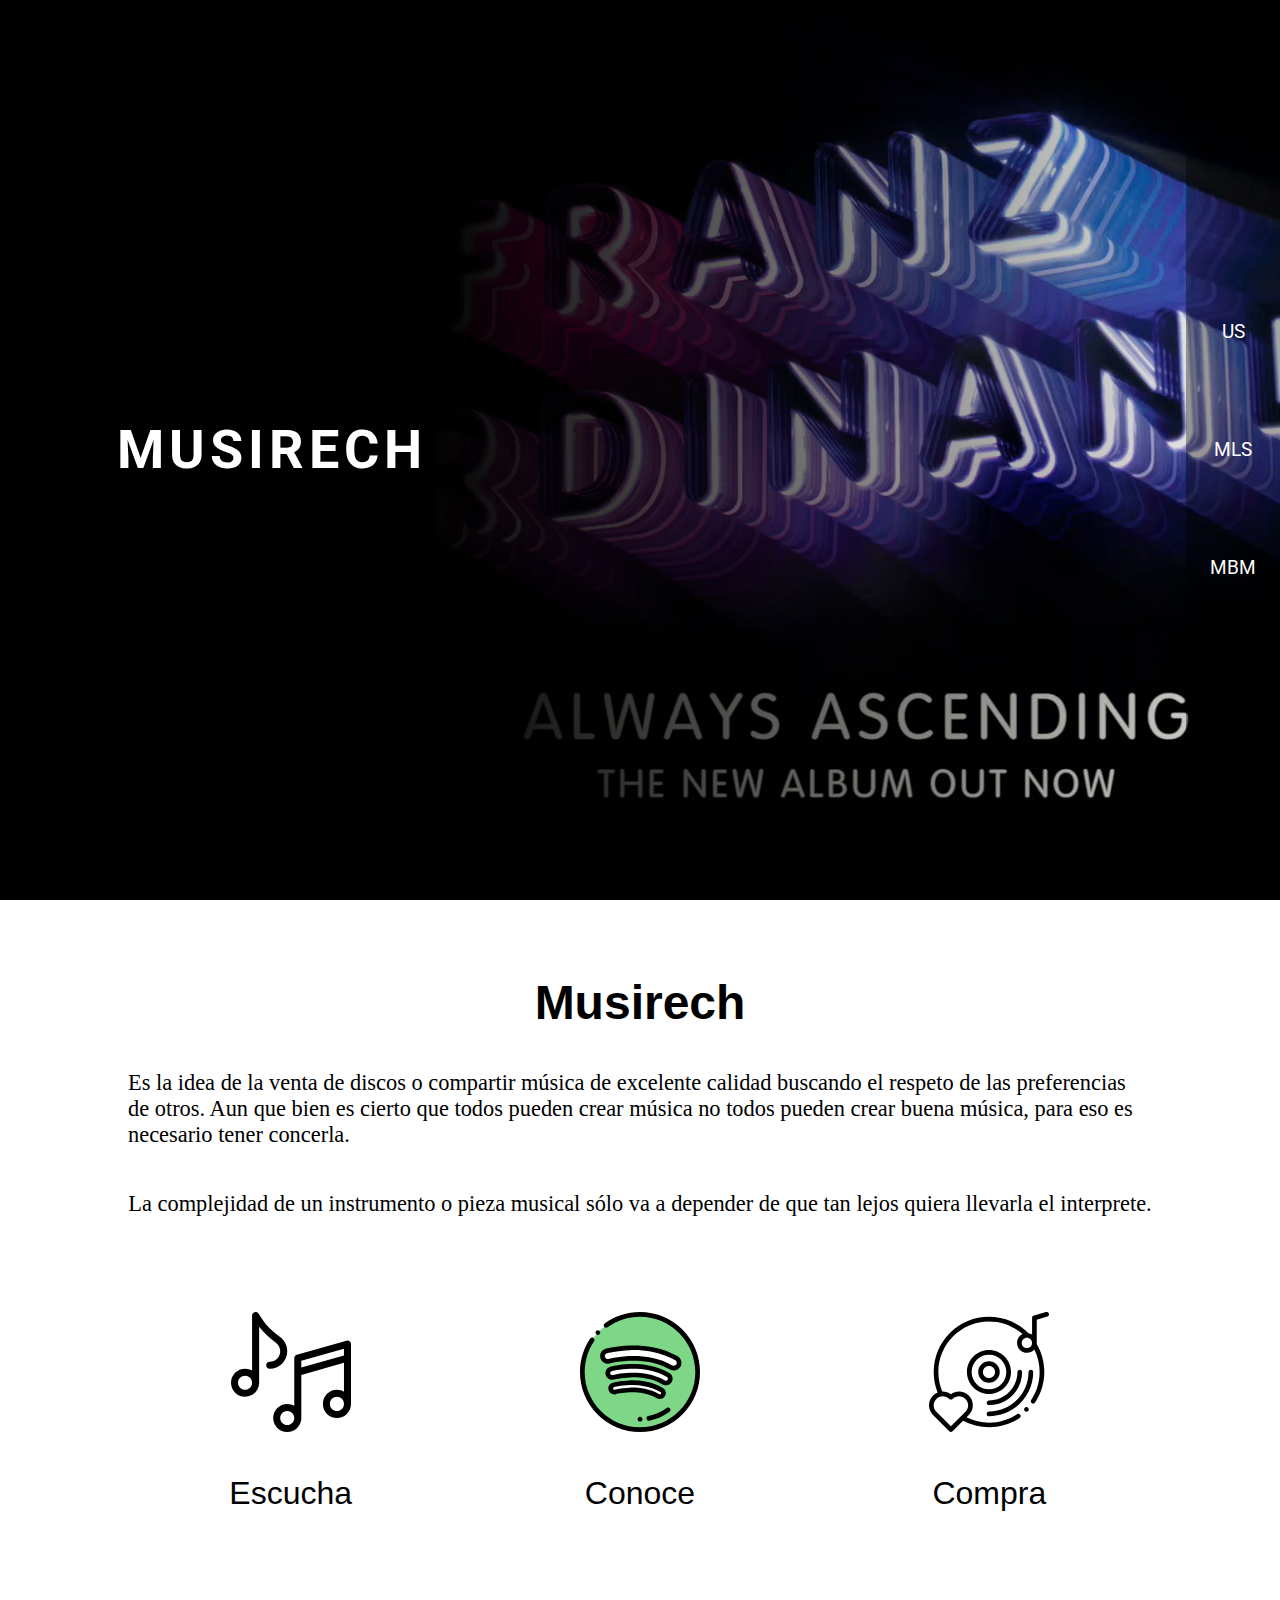
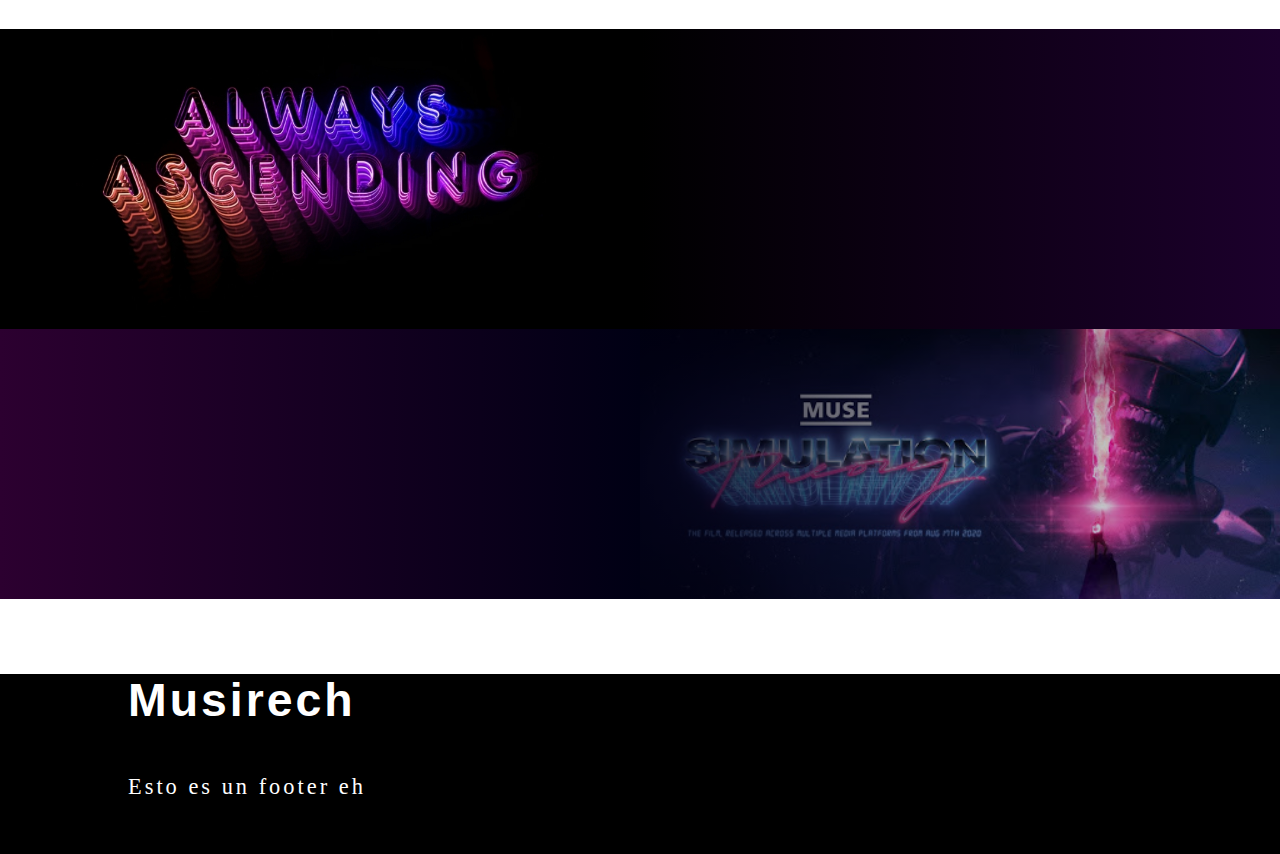
==== index.html @ 71a628bf "Arreglé de new el header, pero ya tal vez definitivo| 1" ====
<!DOCTYPE html>
<html lang="en">
<head>
    <meta charset="UTF-8">
    <meta name="viewport" content="width=device-width, initial-scale=1.0">
    <link rel="preconnect" href="https://fonts.gstatic.com">
    <link href="https://fonts.googleapis.com/css2?family=Roboto:wght@400;700;900&display=swap" rel="stylesheet">
    <link href="https://fonts.googleapis.com/icon?family=Material+Icons" rel="stylesheet">
    <link rel="stylesheet" href="css/normalize.css">
    <link rel="stylesheet" href="css/style.css">
    <link rel="stylesheet" href="css/responsive.css">
    <title>Mu</title>
</head>
<body>
    
    <header>
        <div class="grid"> 
        <div class="columnas-4 headColor">
            <div class="barra">
                <div class="musirech">
                <a href="index.html"><h1>MUSIRECH</h1></a> 
                </div>
            </div>
        </div>
        <div class="columnas-8 headColumn">
            <div class="barra">
                <nav class="navegacion">
                <a href="us.html">US</a>
                <a href="mls.html">MLS</a>
                <a href="mbm.html">MBM</a>
                </nav>
            </div>
        </div>
    </header>

    <section class="contenedor separador">
        <h2 class="text-center">Musirech</h2>
        <p>Es la idea de la venta de discos o compartir música de excelente calidad buscando el respeto de las preferencias de otros.
        Aun que bien es cierto que todos pueden crear música no todos pueden crear buena música, para eso es necesario tener concerla.
        </p>
        <p class="mot text-center">
            La complejidad de un instrumento o pieza musical sólo va a depender de que tan lejos quiera llevarla el interprete.
        </p>
    </section>

    <section class="contenedor separador grid">
            <div class="columnas-4c">
                <img src="img/icons/nota-musical.svg" alt="music" class="iconm">
                <h4>Escucha</h4>
            </div>    
            <div class="columnas-4c">
                <img src="img/icons/spotify.svg" alt="spotify" class="iconm">
                <h4>Conoce</h4>
            </div>    
            <div class="columnas-4c">
                <img src="img/icons/musica.svg" alt="disco" class="iconm">
                <h4>Compra</h4>
            </div>    
    </section>

    <main class="separador">
        <div class="grid">
            <div class="columnas-6 coloretion3"></div>
            <div class="columnas-6 coloretion4"></div>
        </div>
        <div class="grid">
            <div class="columnas-6 coloretion"></div>
            <div class="columnas-6 coloretion2"></div>
        </div>
    </main>
    
    <footer class="separador">
        <div class="contenedor">
            <h3 class="White">Musirech</h3>
            <p class="White">Esto es un footer eh</p>
        </div>

    </footer>

</body>
</html>
---- css/style.css ----
/* Globals*/
.contenedor{
    max-width: 80%;
    margin: 0 auto;
}
.separador{margin-top: 4.7rem;}
.text-center{text-align: center;}
.position{
    background: linear-gradient(90deg, rgb(85, 6, 92),rgb(0, 217, 255));
    -webkit-background-clip: text;
    color: transparent;
}
/* Header */
.headColor{background-color: #000000;}
.headColumn{
    background: linear-gradient(90deg, rgb(0, 0, 0), rgba(0, 0, 0, 0)), url(../img/franz-still.jpg);
    height: 100vh;
    background-size: cover;
    background-position: center center;
    background-repeat: no-repeat;
}
.barra{
    display: flex;
    justify-content: flex-end;
    align-items: center;
    height: 100vh;
}
.barra2{
    display: flex;
    justify-content: space-between;
    align-items: center;
    background-color: #00000071;
}
.navegacion{
    display:flex;
    flex-direction: column;
    justify-content: center;
    background-color: #00000059;
    height: 100vh;
}
.navegacion a{
    text-align:center;
    margin: 3rem 1.5rem;
    text-decoration: none;
    font-family: 'Roboto', sans-serif;
    font-weight: 400;
    font-size: 1.2rem;
    color: white;
}
.navegacion2{
    display:flex;
}
.navegacion2 a{
    text-decoration: none;
    font-family: 'Roboto', sans-serif;
    margin-right: 1.5rem;
    font-weight: 400;
    font-size: 1rem;
    color: white;
}
.navegacion2 .position{
    background: linear-gradient(90deg, rgb(85, 6, 92),rgb(0, 217, 255));
    -webkit-background-clip: text;
    color: transparent;
}
.barra2 :hover{
    background: linear-gradient(90deg, rgb(85, 6, 92),rgb(0, 217, 255));
    -webkit-background-clip: text;
    color: transparent;
}
.navegacion :hover{
    background: linear-gradient(90deg, rgb(85, 6, 92),rgb(0, 217, 255));
    -webkit-background-clip: text;
    color: transparent;
}
.musirech a{
    letter-spacing: 5px;
    text-decoration: none;
    font-family: 'Roboto', sans-serif;
    color:white;
}
.musirech a :hover{
    background: linear-gradient(90deg, rgb(85, 6, 92),rgb(0, 217, 255));
    -webkit-background-clip: text;
    color: transparent;
}
/* Acaba header */
/* Otra sec */
.mot{
    line-height: 3;
} 
.mainimgs{
    width: 33.33vh;
    height: 33.33vh;
}
.iconm{
    width: 7.5rem;
}
.White{
    color:white;
    letter-spacing: 3px;
}
/*FOOTER*/
footer{
    height: 20vh;
    background-color: #000000;
}

.coloretion{
    background: linear-gradient(90deg, rgb(44, 0, 48),rgb(0, 0, 20));
}
.coloretion2{
    background: linear-gradient(90deg, rgba(0, 0, 20, 0.822), rgba(0, 0, 0, 0)), url(../img/albumimg/stMU.jpg);
    background-size: cover;
    background-position: center center;
    background-repeat: no-repeat;
    max-height: 33.33vh;
    min-height: 30vh;
    background-repeat: no-repeat;
}
.coloretion3{
    background: linear-gradient(90deg, rgba(0, 0, 0, 0.014), rgba(187, 24, 24, 0)), url(../img/albumimg/AlwASc.jpeg);
    max-height: 33.3vh;
    min-height: 33.3vh;
    background-size: cover;
    background-position: center center;
    background-repeat: no-repeat;
}
.coloretion4{
    background: linear-gradient(90deg, rgb(0, 0, 0),rgb(28, 0, 44));
}
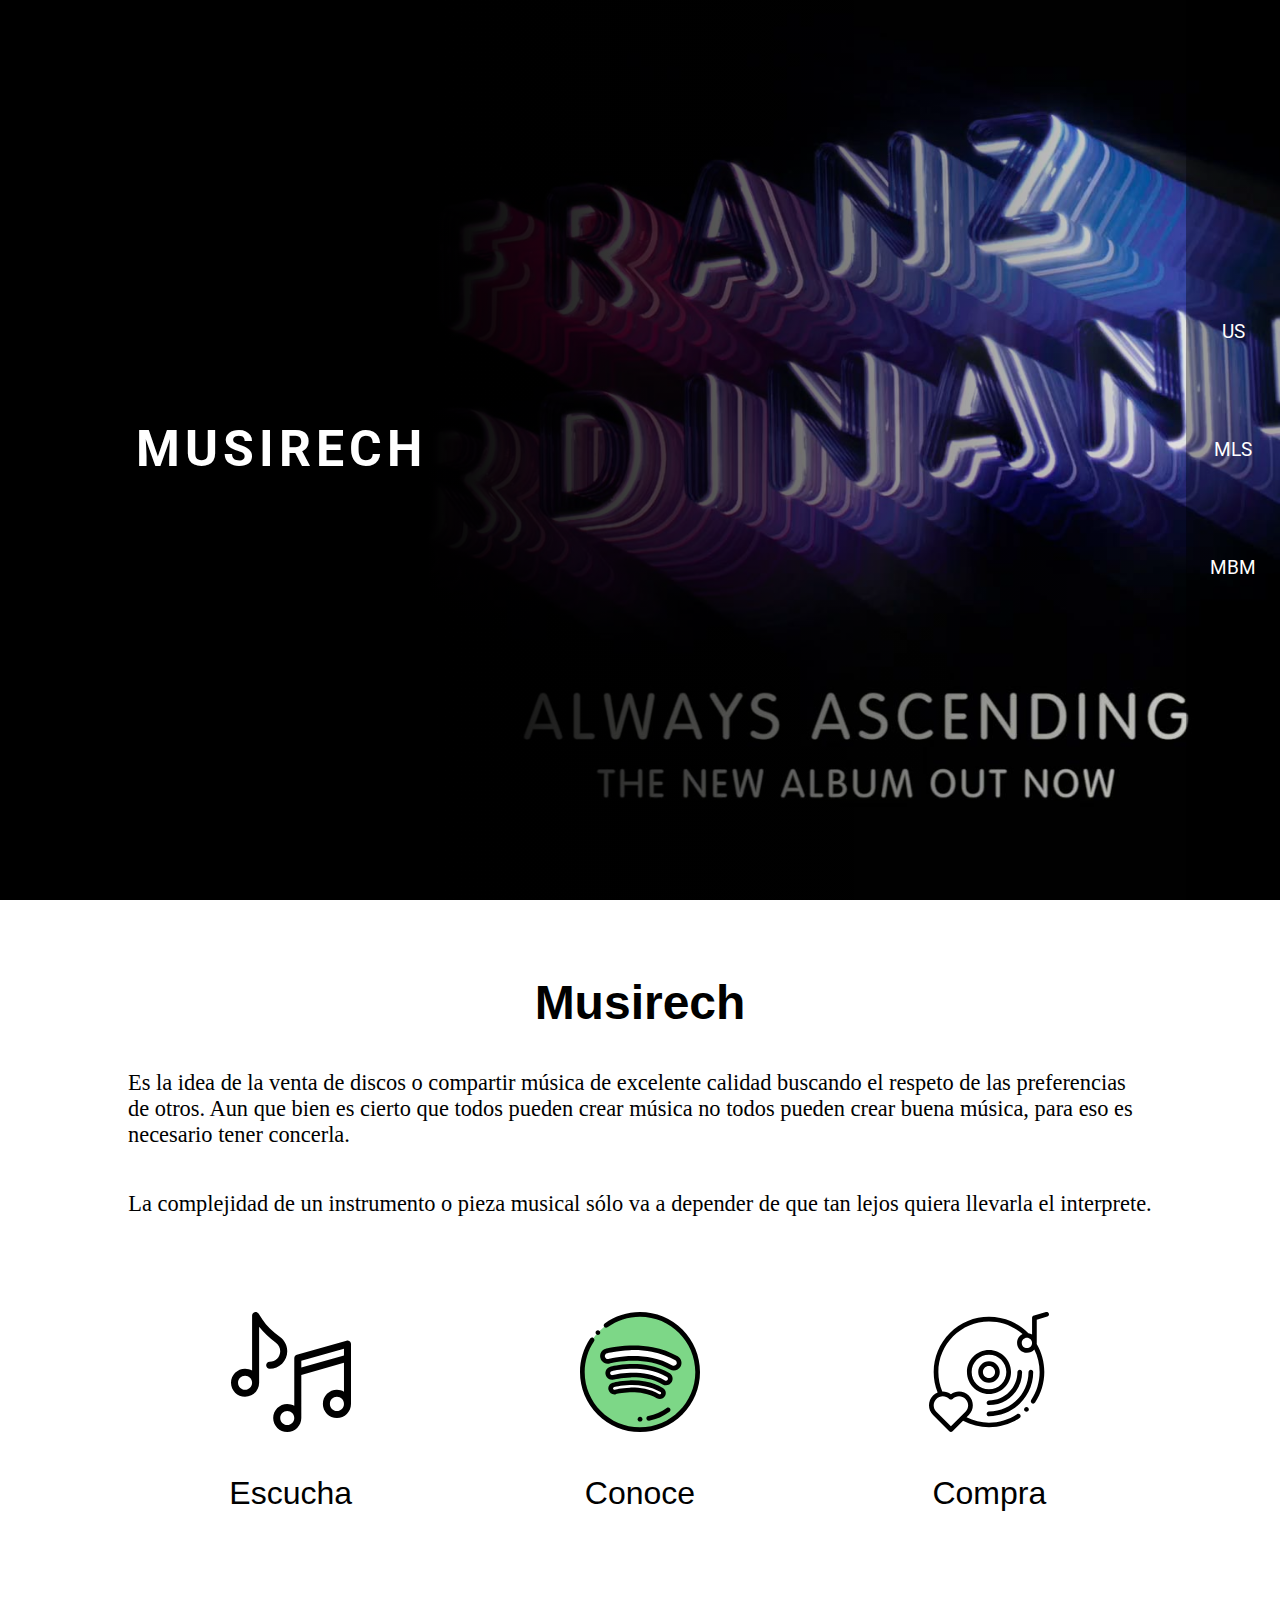
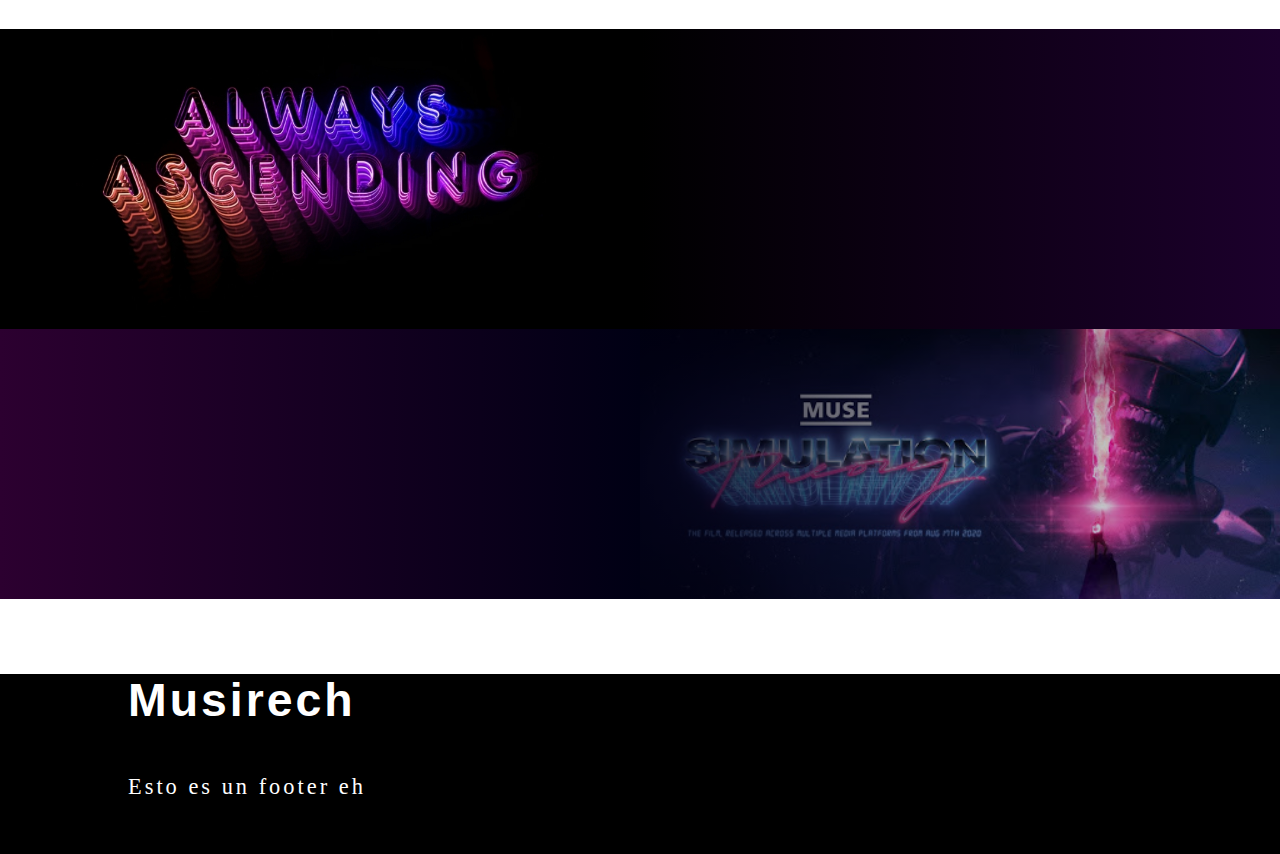
==== commit cb53e7da: "Responsive douh" ====
--- a/index.html
+++ b/index.html
@@ -15,20 +15,21 @@
     
     <header>
         <div class="grid"> 
-        <div class="columnas-4 headColor">
-            <div class="barra">
+            <div class="columnas-4 headColor">
+                <div class="barra">
                 <div class="musirech">
                 <a href="index.html"><h1>MUSIRECH</h1></a> 
                 </div>
+                </div>
             </div>
-        </div>
-        <div class="columnas-8 headColumn">
-            <div class="barra">
-                <nav class="navegacion">
-                <a href="us.html">US</a>
-                <a href="mls.html">MLS</a>
-                <a href="mbm.html">MBM</a>
-                </nav>
+            <div class="columnas-8 headColumn">
+                <div class="barra">
+                    <nav class="navegacion">
+                    <a href="us.html">US</a>
+                    <a href="mls.html">MLS</a>
+                    <a href="mbm.html">MBM</a>
+                    </nav>
+                </div>
             </div>
         </div>
     </header>
--- a/css/responsive.css
+++ b/css/responsive.css
@@ -0,0 +1,21 @@
+@media (min-width: 320px){
+    h1{font-size: 3.1rem;}
+    .barra{
+        height: 70vh;
+        justify-content: center;
+    }
+    .grid{
+        display: none;
+    }
+
+}
+@media (min-width:768px){
+    .grid{
+        display: flex;
+    }
+    .barra{
+        height: 100vh;
+        justify-content: flex-end;
+    }
+
+}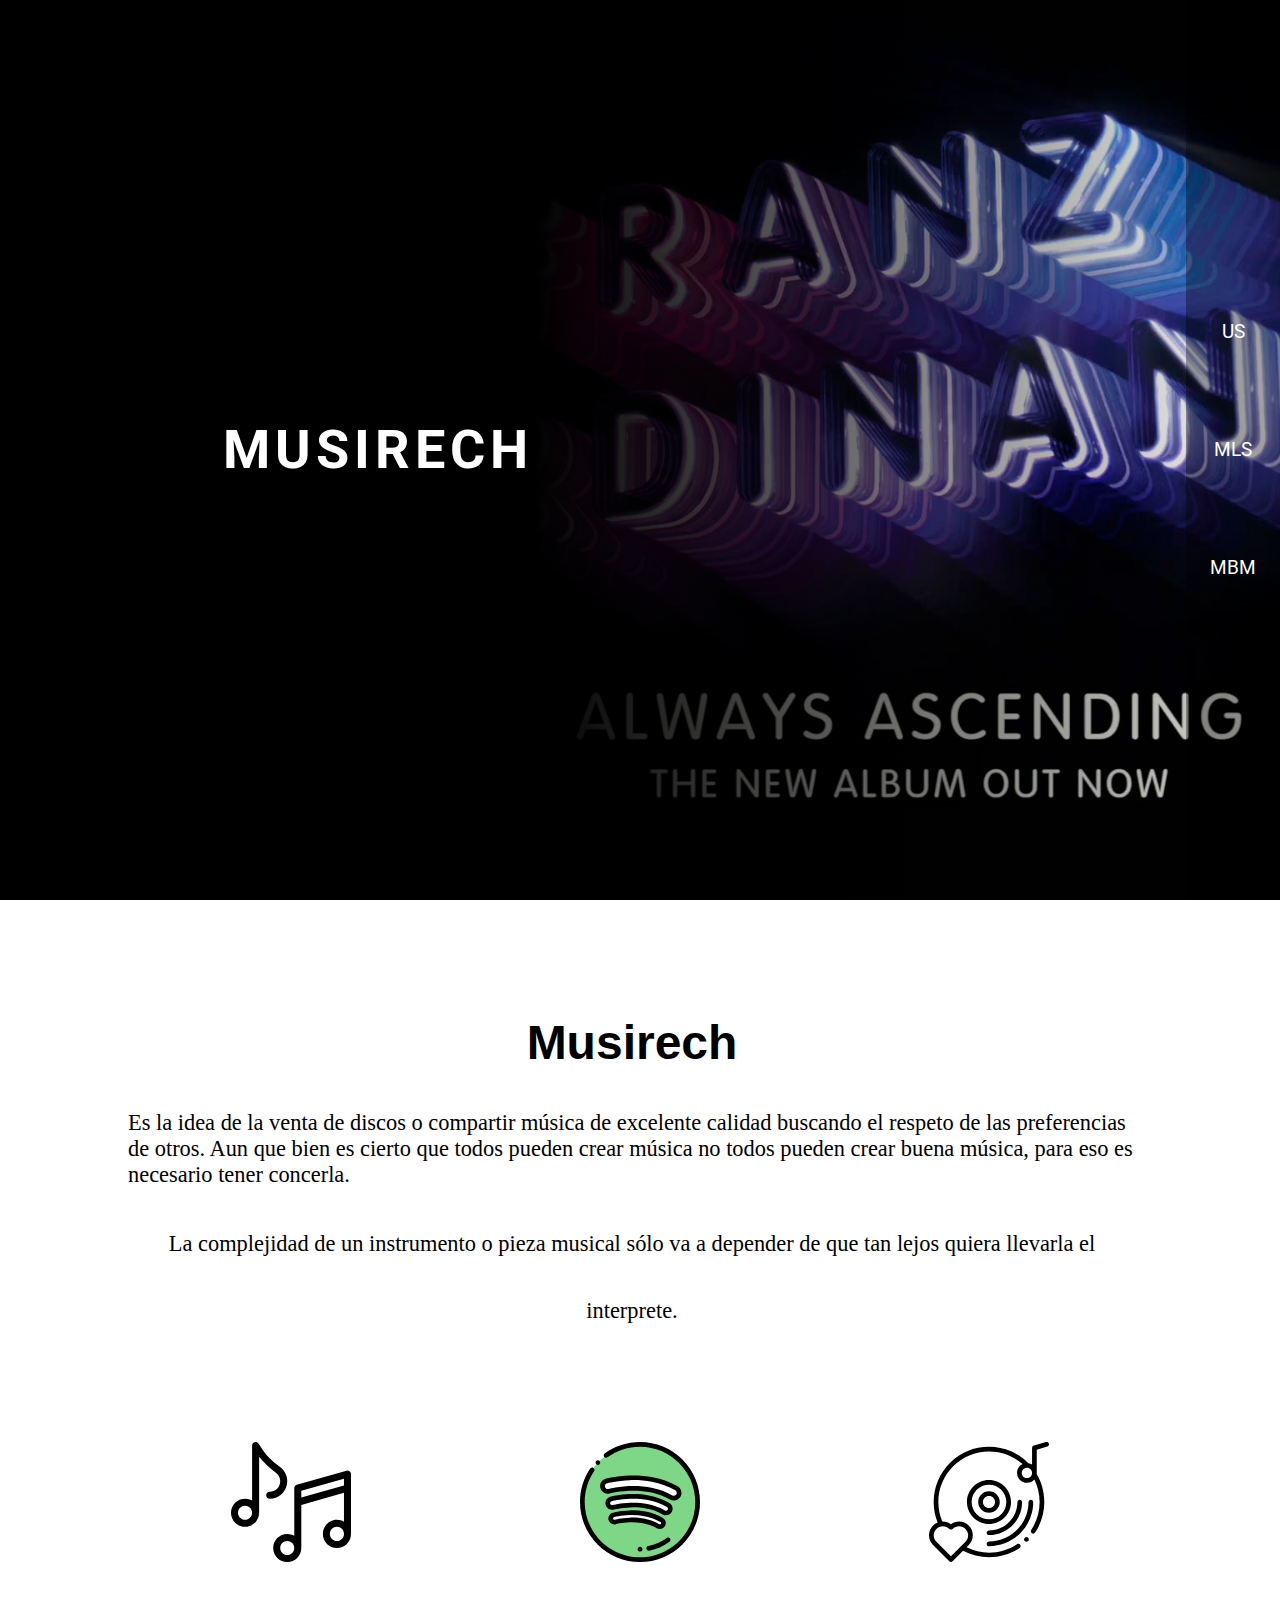
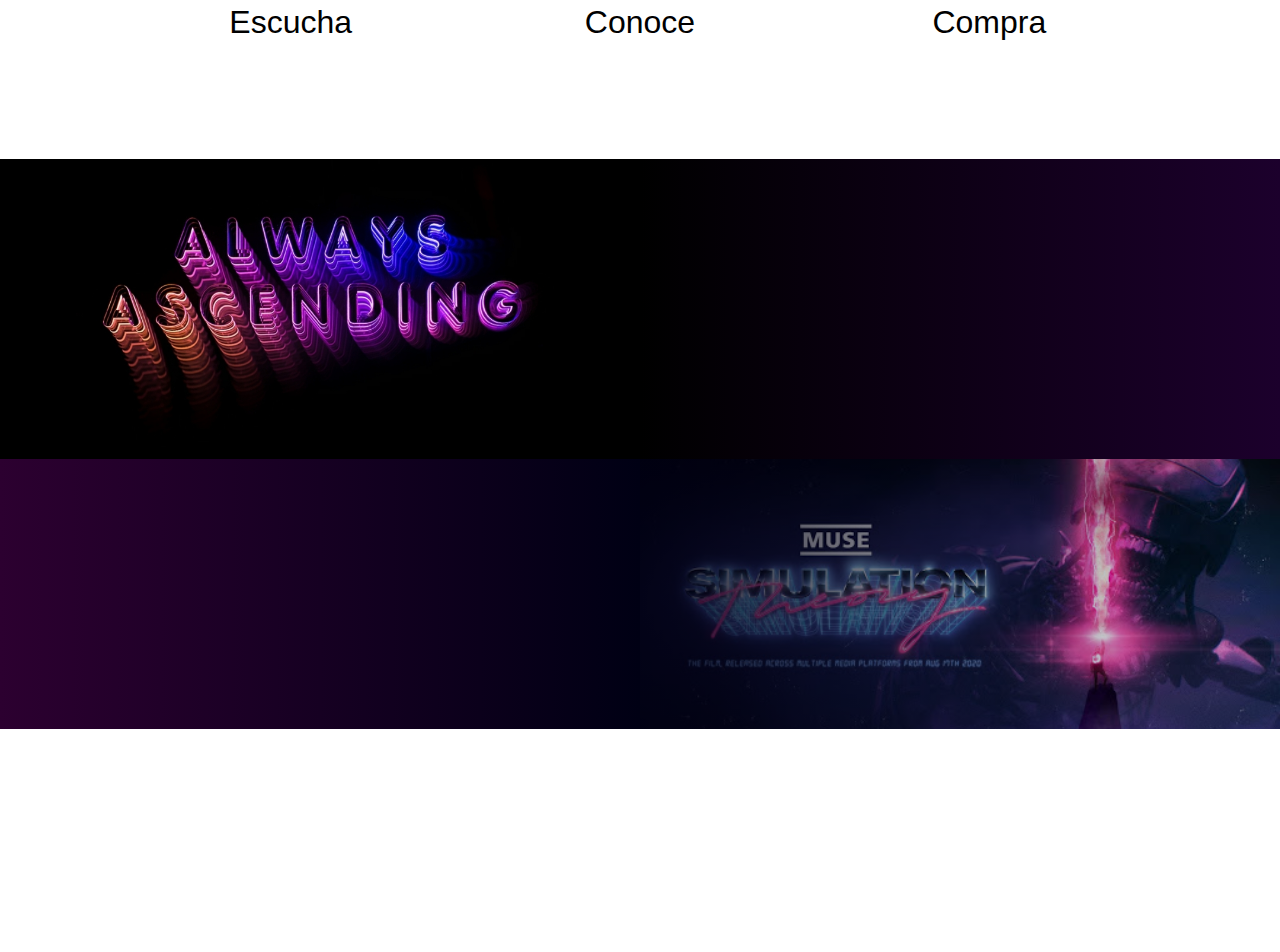
==== commit f7d75f45: "Tamaños del header, creo :/ y algo de las otras pages" ====
--- a/index.html
+++ b/index.html
@@ -6,23 +6,23 @@
     <link rel="preconnect" href="https://fonts.gstatic.com">
     <link href="https://fonts.googleapis.com/css2?family=Roboto:wght@400;700;900&display=swap" rel="stylesheet">
     <link href="https://fonts.googleapis.com/icon?family=Material+Icons" rel="stylesheet">
+    <link rel="stylesheet" href="css/responsive.css">
     <link rel="stylesheet" href="css/normalize.css">
     <link rel="stylesheet" href="css/style.css">
-    <link rel="stylesheet" href="css/responsive.css">
     <title>Mu</title>
 </head>
 <body>
     
     <header>
-        <div class="grid"> 
-            <div class="columnas-4 headColor">
+        <div class="gridhead"> 
+            <div class="columnas-5 headColor">
                 <div class="barra">
                 <div class="musirech">
                 <a href="index.html"><h1>MUSIRECH</h1></a> 
                 </div>
                 </div>
             </div>
-            <div class="columnas-8 headColumn">
+            <div class="columnas-7 headColumn">
                 <div class="barra">
                     <nav class="navegacion">
                     <a href="us.html">US</a>
@@ -34,14 +34,17 @@
         </div>
     </header>
 
-    <section class="contenedor separador">
-        <h2 class="text-center">Musirech</h2>
+    <section class="contenedor separador grid">
+        <div class="columnas-12">
+
+            <h2 class="text-center">Musirech</h2>
         <p>Es la idea de la venta de discos o compartir música de excelente calidad buscando el respeto de las preferencias de otros.
-        Aun que bien es cierto que todos pueden crear música no todos pueden crear buena música, para eso es necesario tener concerla.
+            Aun que bien es cierto que todos pueden crear música no todos pueden crear buena música, para eso es necesario tener concerla.
         </p>
         <p class="mot text-center">
             La complejidad de un instrumento o pieza musical sólo va a depender de que tan lejos quiera llevarla el interprete.
         </p>
+    </div>
     </section>
 
     <section class="contenedor separador grid">
--- a/css/responsive.css
+++ b/css/responsive.css
@@ -16,6 +16,41 @@
     .barra{
         height: 100vh;
         justify-content: flex-end;
+        .grid{
+            display: flex;
+            justify-content: space-between;
+          }
+          .centrar-column{justify-content: center;}
+          .columnas-1{flex: 0 0 8.3333%;
+          }
+          .columnas-2{
+            flex: 0 0 calc(16.66666%);
+          }
+          .columnas-3{
+            flex: 0 0 25%;
+          }
+          .columnas-4{
+            flex: 0 0 calc(33.3333%);}
+          .columnas-4c{
+            display: flex;
+            flex-direction: column;
+            flex: 0 0 calc(33.3333333% - 1rem);
+            justify-content: center;
+            align-items: center;}
+          .columnas-6{
+            flex: 0 0 50%;}
+          .columnas-5{flex: 0 0 41.66666667%;}
+          .columnas-7{flex: 0 0 58.33333333%;}
+          .columnas-8{flex: 0 0 66.666667%;}
+          .columnas-10{flex: 0 0 84.33%;}
+          .columnas-9{ flex: 0 0 75%;}
+          .columnas-12{flex: 0 0 calc(100% - 1rem);}
+          .columnas-12c{flex: 0 0 100%);}
     }
 
+}
+.gridhead{
+    display: flex;
+    justify-content: space-between;
+    flex-wrap: wrap;
 }--- a/css/style.css
+++ b/css/style.css
@@ -18,6 +18,18 @@
     background-size: cover;
     background-position: center center;
     background-repeat: no-repeat;
+}
+.fondopages{
+    background-image: url(../img/albumimg/EcosJack.jpg);
+    background-size: cover;
+    background-position: center;
+    height: 100vh;
+}
+.fondfooter{
+    background: linear-gradient(90deg, rgba(0, 0, 0, 0.582), rgba(0, 0, 0, 0.774)), url(../img/albumimg/EcosJack.jpg);
+    background-size: cover;
+    background-position: center;
+    height: 30vh;
 }
 .barra{
     display: flex;
@@ -88,10 +100,6 @@
 /* Otra sec */
 .mot{
     line-height: 3;
-} 
-.mainimgs{
-    width: 33.33vh;
-    height: 33.33vh;
 }
 .iconm{
     width: 7.5rem;
@@ -99,11 +107,6 @@
 .White{
     color:white;
     letter-spacing: 3px;
-}
-/*FOOTER*/
-footer{
-    height: 20vh;
-    background-color: #000000;
 }
 
 .coloretion{
@@ -129,3 +132,10 @@
 .coloretion4{
     background: linear-gradient(90deg, rgb(0, 0, 0),rgb(28, 0, 44));
 }
+/*FOOTER*/
+.fot{
+    height: 30vh;
+    display: flex;
+    align-items: center;
+    justify-content: space-between;
+}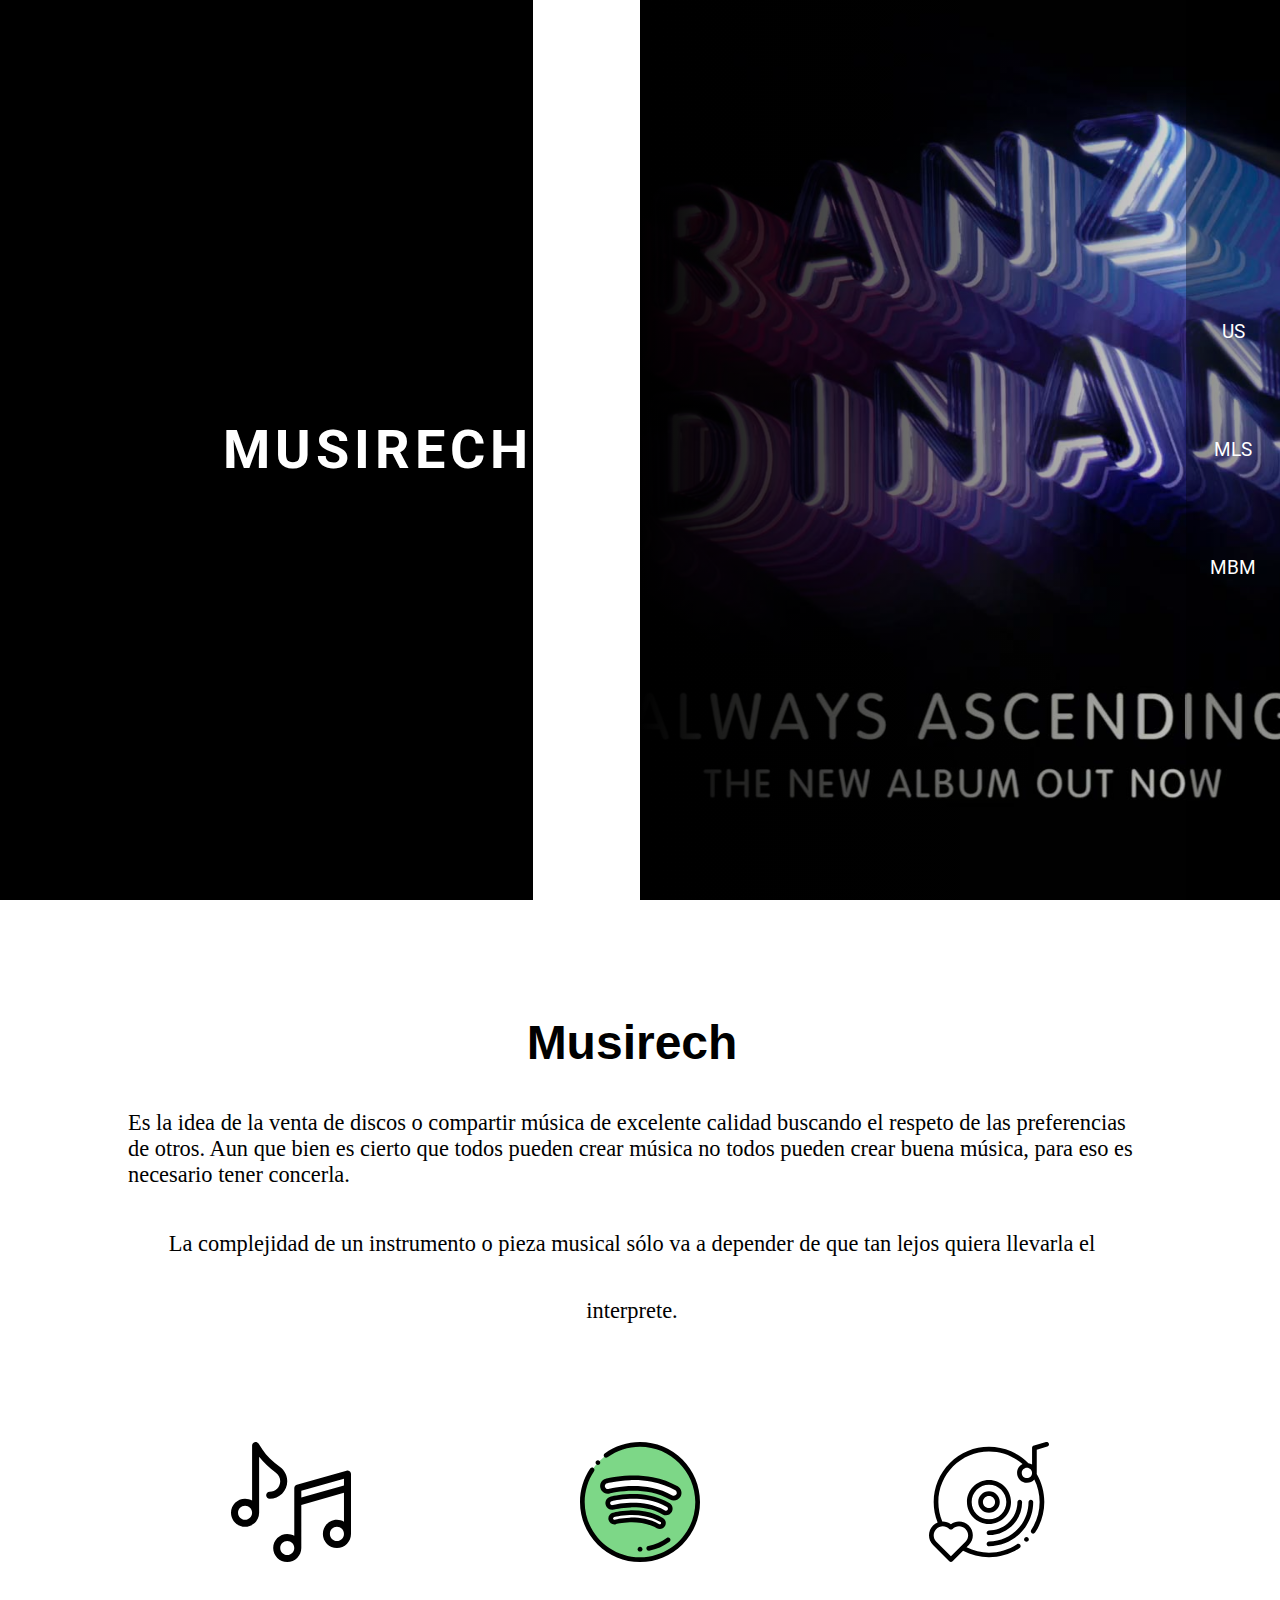
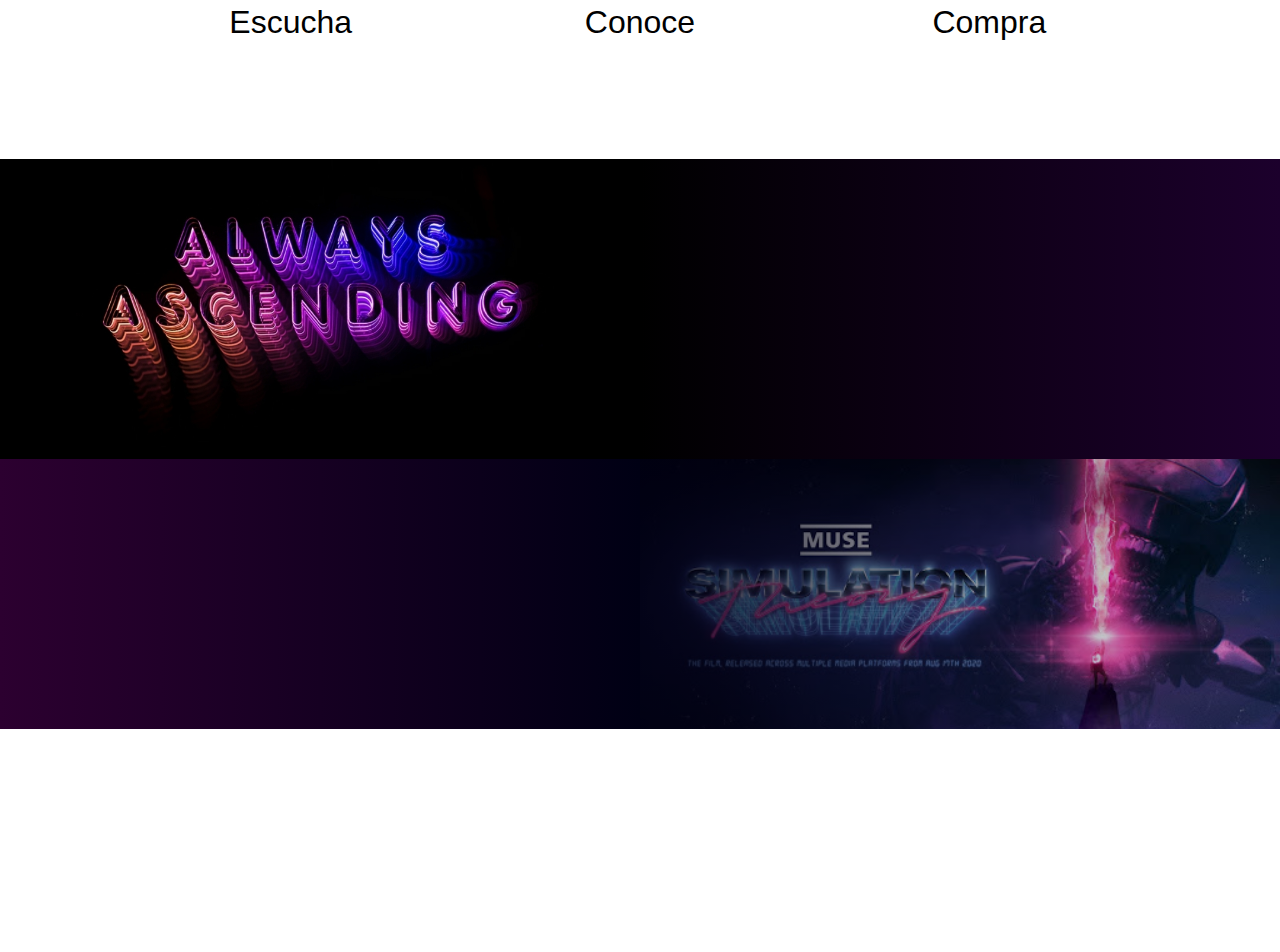
==== commit ef4e6358: "Probando Header Us en responsive" ====
--- a/index.html
+++ b/index.html
@@ -22,7 +22,7 @@
                 </div>
                 </div>
             </div>
-            <div class="columnas-7 headColumn">
+            <div class="columnas-6 headColumn">
                 <div class="barra">
                     <nav class="navegacion">
                     <a href="us.html">US</a>
--- a/css/responsive.css
+++ b/css/responsive.css
@@ -5,9 +5,29 @@
         justify-content: center;
     }
     .grid{
-        display: none;
+        display: flex;
     }
-
+    .barra2{
+        background-color: transparent;
+        display: flex;
+        flex-direction: column;
+    }
+    .navegacion2{
+        display: flex;
+        flex-direction: column;
+        justify-content: flex-end;
+        height: 87vh;
+    }
+    .navegacion2 a{
+        color:black;
+        margin-bottom: 1.5rem;
+    }
+    .fondopages{
+        background: linear-gradient(180deg, rgba(0, 0, 0, 0.199), rgba(255, 255, 255, 0.973)), url(../img/albumimg/EcosJack.jpg);
+        background-size: cover;
+        background-position: center;
+        height: 100vh;
+    }
 }
 @media (min-width:768px){
     .grid{
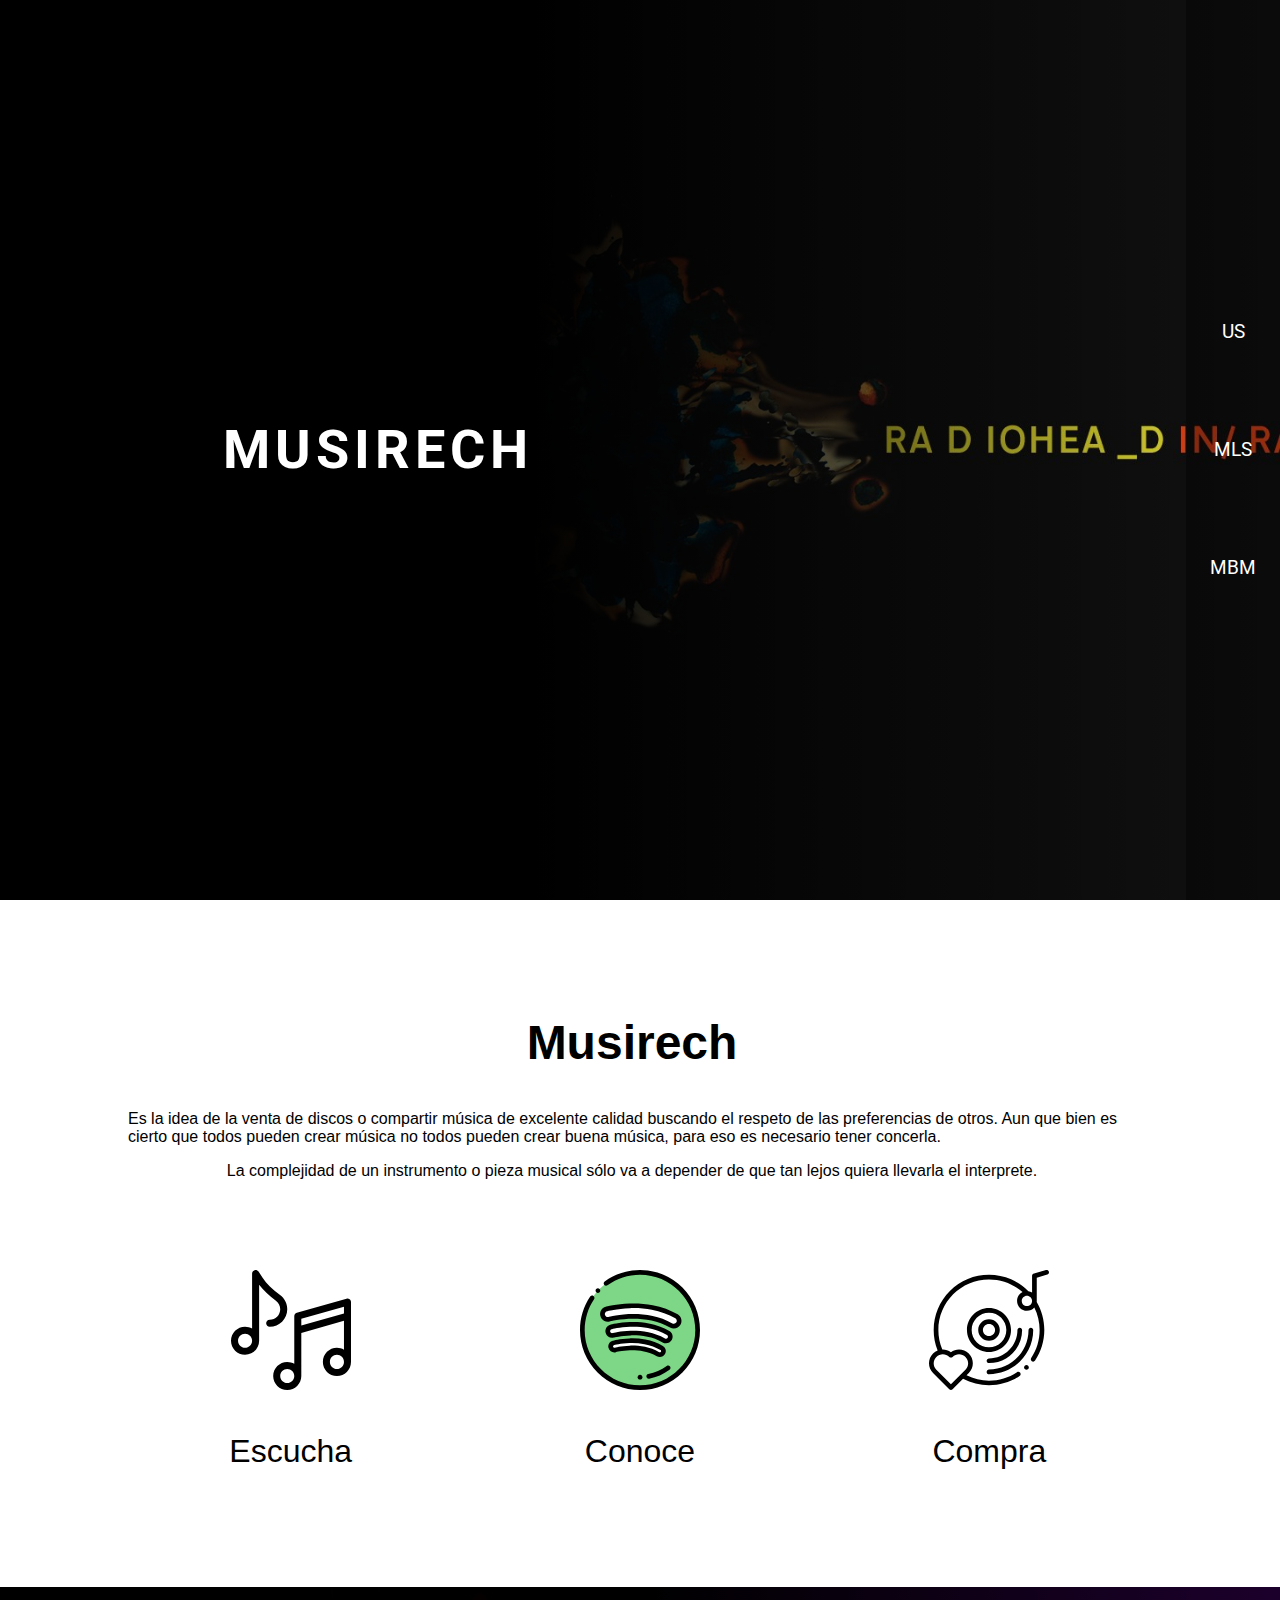
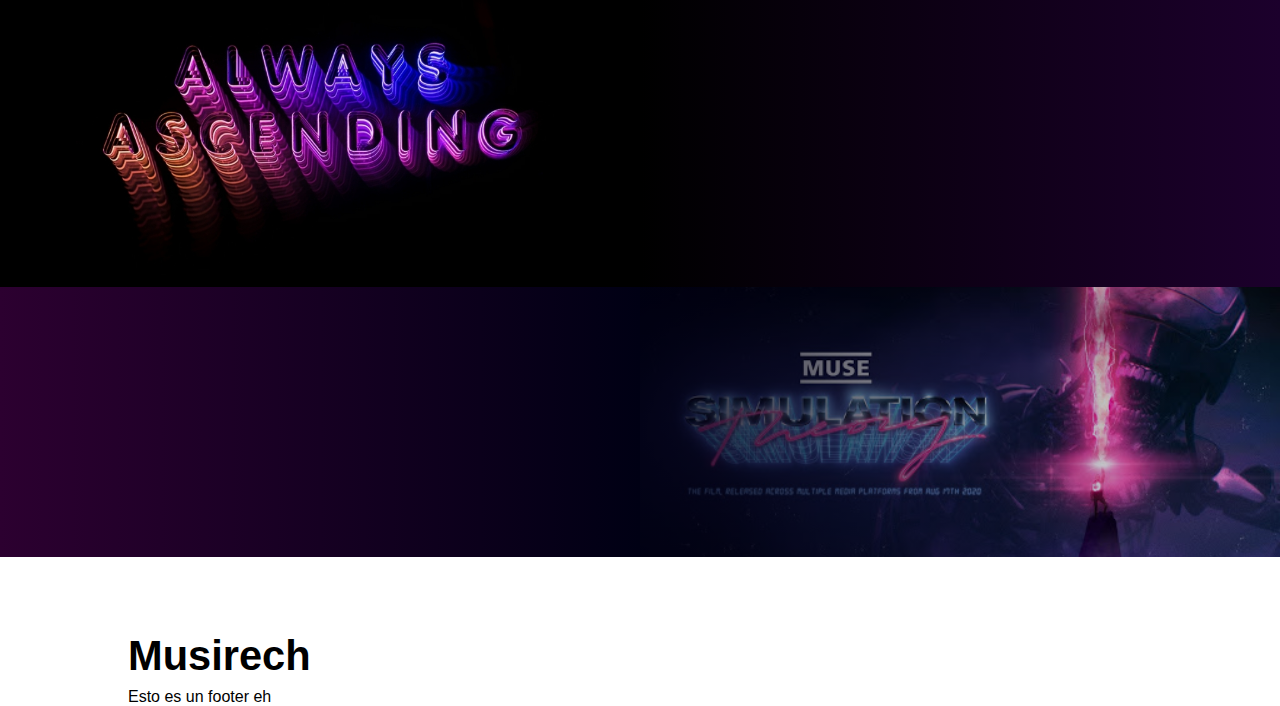
==== commit b3c75635: "avances| us, index" ====
--- a/index.html
+++ b/index.html
@@ -4,11 +4,12 @@
     <meta charset="UTF-8">
     <meta name="viewport" content="width=device-width, initial-scale=1.0">
     <link rel="preconnect" href="https://fonts.gstatic.com">
+    <link rel="icon" href="img/icons/vinilo.svg">
     <link href="https://fonts.googleapis.com/css2?family=Roboto:wght@400;700;900&display=swap" rel="stylesheet">
     <link href="https://fonts.googleapis.com/icon?family=Material+Icons" rel="stylesheet">
-    <link rel="stylesheet" href="css/responsive.css">
     <link rel="stylesheet" href="css/normalize.css">
     <link rel="stylesheet" href="css/style.css">
+    <link rel="stylesheet" href="css/responsive.css">
     <title>Mu</title>
 </head>
 <body>
@@ -22,7 +23,7 @@
                 </div>
                 </div>
             </div>
-            <div class="columnas-6 headColumn">
+            <div class="columnas-7 headColumn">
                 <div class="barra">
                     <nav class="navegacion">
                     <a href="us.html">US</a>
--- a/css/style.css
+++ b/css/style.css
@@ -1,8 +1,5 @@
 /* Globals*/
-.contenedor{
-    max-width: 80%;
-    margin: 0 auto;
-}
+.contenedor{max-width: 80%;margin: 0 auto;}
 .separador{margin-top: 4.7rem;}
 .text-center{text-align: center;}
 .position{
@@ -13,20 +10,20 @@
 /* Header */
 .headColor{background-color: #000000;}
 .headColumn{
-    background: linear-gradient(90deg, rgb(0, 0, 0), rgba(0, 0, 0, 0)), url(../img/franz-still.jpg);
+    background: linear-gradient(90deg, rgb(0, 0, 0), rgba(0, 0, 0, 0)), url(../img/thumb-1920-34981.jpg);
     height: 100vh;
     background-size: cover;
     background-position: center center;
     background-repeat: no-repeat;
 }
 .fondopages{
-    background-image: url(../img/albumimg/EcosJack.jpg);
+    background: linear-gradient(180deg, rgba(0, 0, 0, 0.199), rgba(255, 255, 255, 0.973)), url(../img/albumimg/EcosJack.jpg);
     background-size: cover;
     background-position: center;
     height: 100vh;
 }
 .fondfooter{
-    background: linear-gradient(90deg, rgba(0, 0, 0, 0.582), rgba(0, 0, 0, 0.774)), url(../img/albumimg/EcosJack.jpg);
+    background: linear-gradient(90deg, rgba(0, 0, 0, 0.774), rgba(0, 0, 0, 0.89)), url(../img/albumimg/EcosJack.jpg);
     background-size: cover;
     background-position: center;
     height: 30vh;
@@ -36,12 +33,6 @@
     justify-content: flex-end;
     align-items: center;
     height: 100vh;
-}
-.barra2{
-    display: flex;
-    justify-content: space-between;
-    align-items: center;
-    background-color: #00000071;
 }
 .navegacion{
     display:flex;
@@ -59,9 +50,7 @@
     font-size: 1.2rem;
     color: white;
 }
-.navegacion2{
-    display:flex;
-}
+.navegacion2{display:flex;}
 .navegacion2 a{
     text-decoration: none;
     font-family: 'Roboto', sans-serif;
@@ -98,17 +87,10 @@
 }
 /* Acaba header */
 /* Otra sec */
-.mot{
-    line-height: 3;
-}
-.iconm{
-    width: 7.5rem;
-}
-.White{
-    color:white;
-    letter-spacing: 3px;
-}
-
+.mot{line-height: 3;}
+.iconm{width: 7.5rem;}
+.White2{color:white;font-family: sans-serif;}
+.letext {line-height: 1.4; font-size: 1.2rem;}
 .coloretion{
     background: linear-gradient(90deg, rgb(44, 0, 48),rgb(0, 0, 20));
 }
@@ -138,4 +120,8 @@
     display: flex;
     align-items: center;
     justify-content: space-between;
+}
+.grid2{display: flex; justify-content: center; height:15vh; align-items: center;}
+.vpy{
+    width: 1.5rem;
 }--- a/css/responsive.css
+++ b/css/responsive.css
@@ -1,14 +1,63 @@
-@media (min-width: 320px){
+@media (min-width:768px){
+    .grid{
+        display: flex;
+        justify-content: space-between;
+    }
+    .vpy{
+        width: 3rem;
+    }
+    .barra{
+        height: 100vh;
+        justify-content: flex-end;}
+    .barra2{
+    display: flex;
+    justify-content: space-between;
+    align-items: center;
+    background-color: #00000071;
+    flex-direction: row;
+    }
+    .fondfooter{height: 40vh;}
+    .fo{padding-top: 1.4rem;}
+    .copyri{
+        display: flex;
+        align-items: center;
+        height: 10vh;
+        background-color: #000016;
+    }
+    .gridhead{
+    display: flex;
+    justify-content: space-between;
+    flex-wrap: wrap;
+    }
+    .copyri p{
+        padding-left: 20%;
+        width: 100%;
+    }
+    .columnas-4c{padding-top: 0;}
+}
+@media (min-width: 320px) and (max-width:768px){
     h1{font-size: 3.1rem;}
+    .headColor{height: 0;}
+    .navegacion{
+        height: 70vh;
+        background-color: transparent;
+        flex-direction: row;
+        align-items: flex-end;
+    }
+    .musirech a{
+        text-align: center;
+    }
     .barra{
         height: 70vh;
         justify-content: center;
+        align-items: baseline;
     }
     .grid{
-        display: flex;
+        display: block;
     }
+    .columnas-4c{padding-top: 0;}
+    .grid2{height: 10vh;}
     .barra2{
-        background-color: transparent;
         display: flex;
         flex-direction: column;
     }
@@ -16,61 +65,23 @@
         display: flex;
         flex-direction: column;
         justify-content: flex-end;
-        height: 87vh;
+        align-items: center;
+        height: 80vh;
     }
     .navegacion2 a{
         color:black;
         margin-bottom: 1.5rem;
     }
     .fondopages{
-        background: linear-gradient(180deg, rgba(0, 0, 0, 0.199), rgba(255, 255, 255, 0.973)), url(../img/albumimg/EcosJack.jpg);
-        background-size: cover;
-        background-position: center;
-        height: 100vh;
+        height: 97vh;
     }
-}
-@media (min-width:768px){
-    .grid{
+    .fondfooter{height: 40vh;}
+    .fo{padding-top: 1.4rem;}
+    .copyri{
         display: flex;
+        align-items: center;
+        justify-content: center;
+        height: 10vh;
+        background-color: #000016;
     }
-    .barra{
-        height: 100vh;
-        justify-content: flex-end;
-        .grid{
-            display: flex;
-            justify-content: space-between;
-          }
-          .centrar-column{justify-content: center;}
-          .columnas-1{flex: 0 0 8.3333%;
-          }
-          .columnas-2{
-            flex: 0 0 calc(16.66666%);
-          }
-          .columnas-3{
-            flex: 0 0 25%;
-          }
-          .columnas-4{
-            flex: 0 0 calc(33.3333%);}
-          .columnas-4c{
-            display: flex;
-            flex-direction: column;
-            flex: 0 0 calc(33.3333333% - 1rem);
-            justify-content: center;
-            align-items: center;}
-          .columnas-6{
-            flex: 0 0 50%;}
-          .columnas-5{flex: 0 0 41.66666667%;}
-          .columnas-7{flex: 0 0 58.33333333%;}
-          .columnas-8{flex: 0 0 66.666667%;}
-          .columnas-10{flex: 0 0 84.33%;}
-          .columnas-9{ flex: 0 0 75%;}
-          .columnas-12{flex: 0 0 calc(100% - 1rem);}
-          .columnas-12c{flex: 0 0 100%);}
-    }
-
-}
-.gridhead{
-    display: flex;
-    justify-content: space-between;
-    flex-wrap: wrap;
 }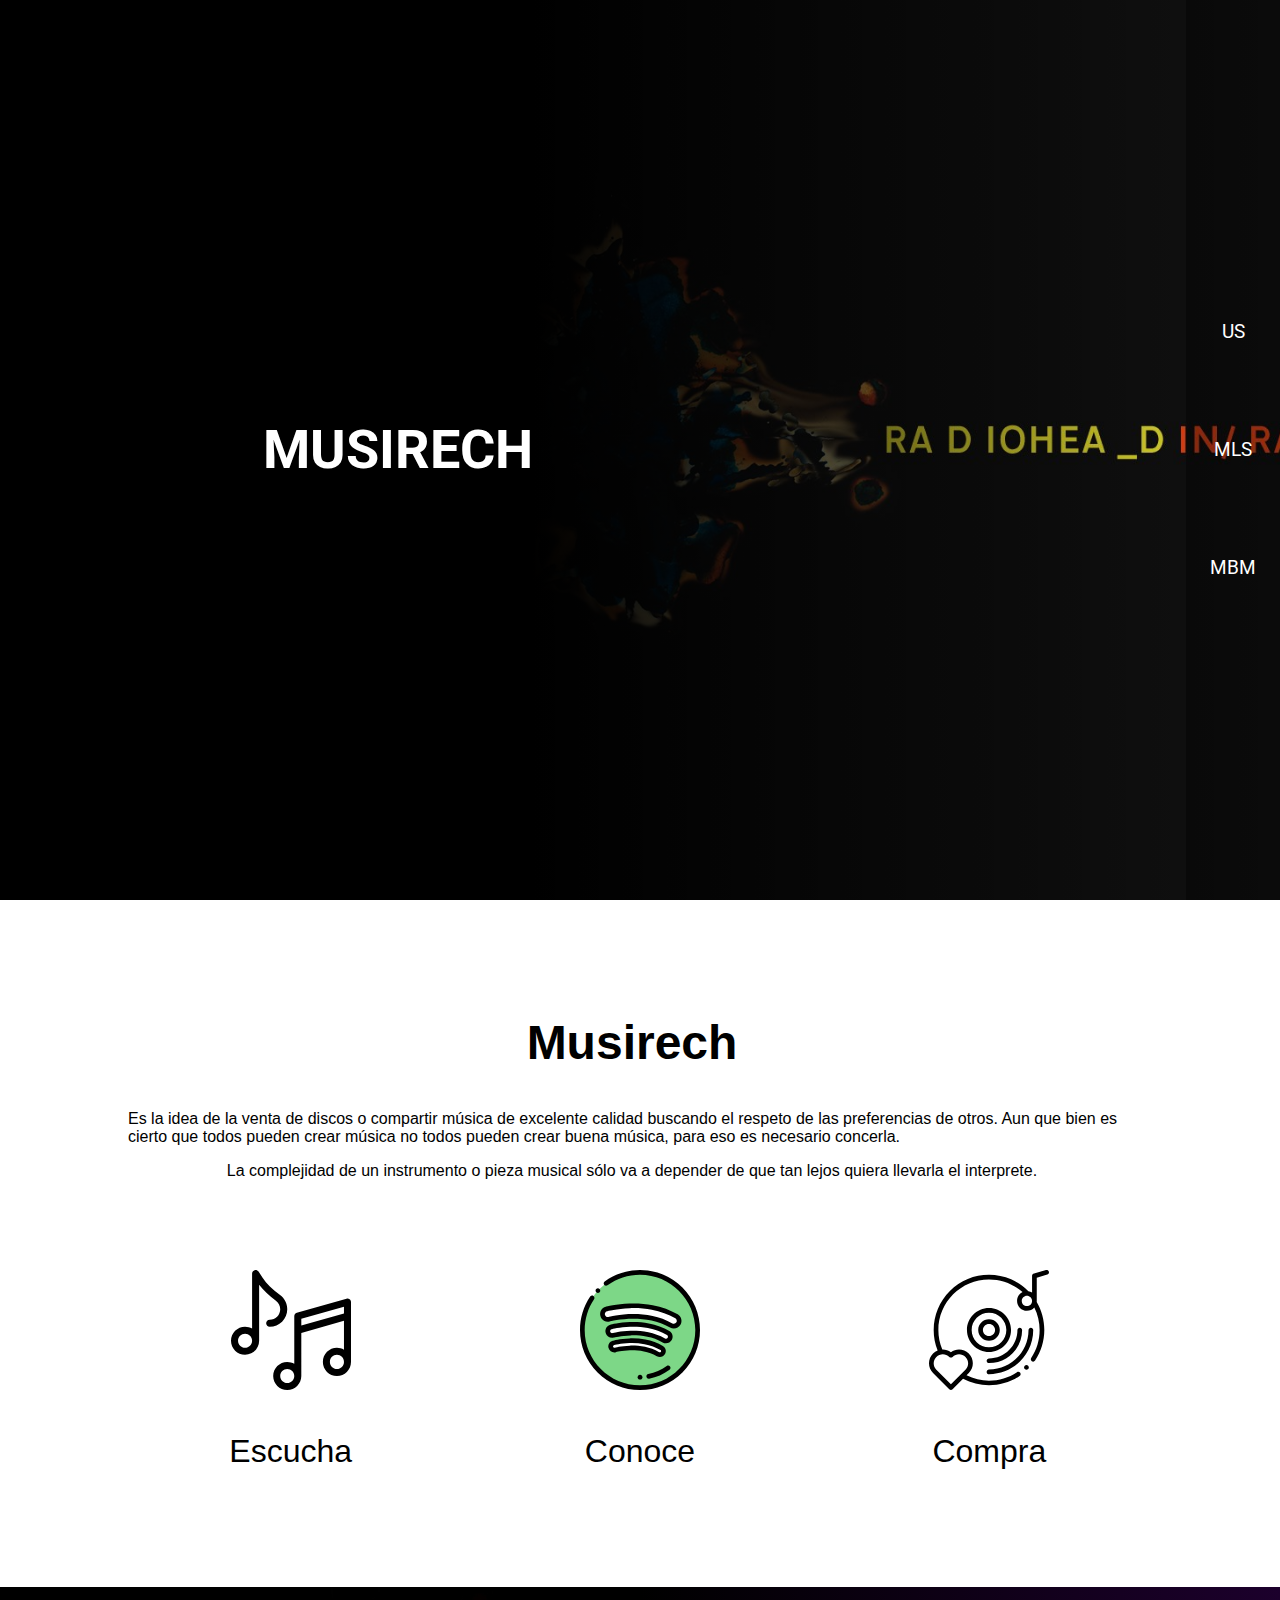
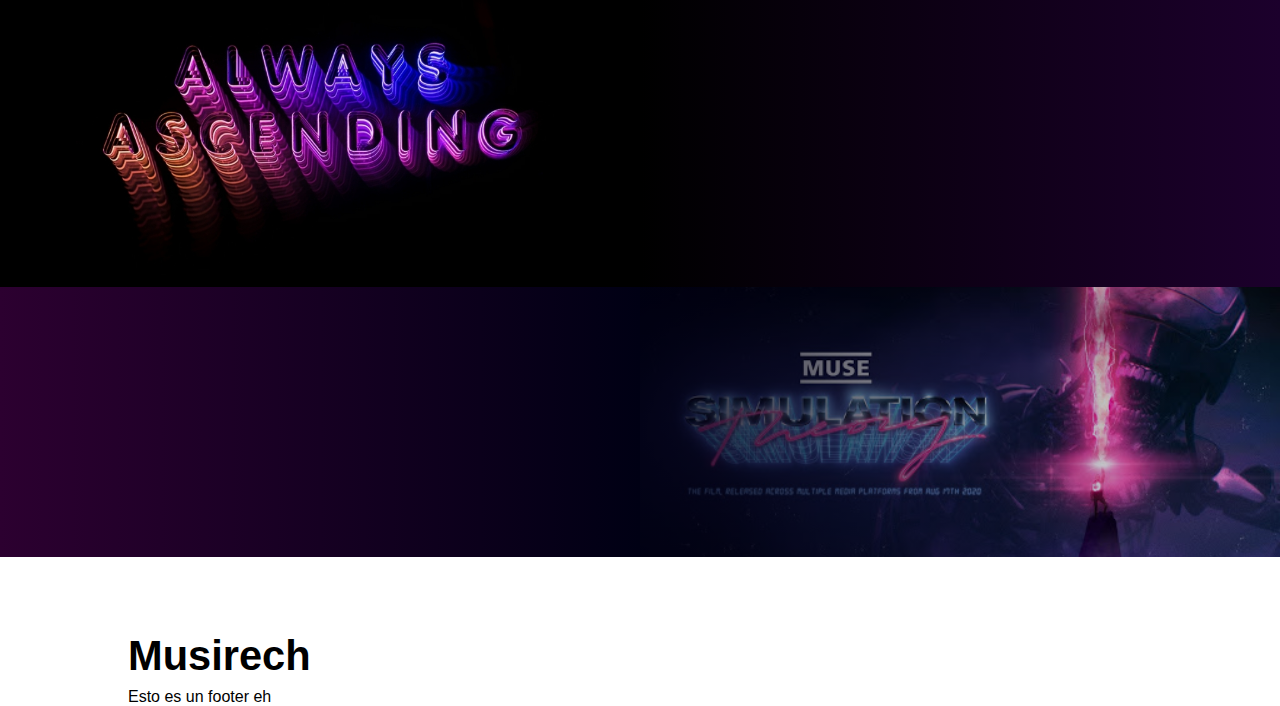
==== commit b6dcea00: "img link" ====
--- a/index.html
+++ b/index.html
@@ -40,7 +40,7 @@
 
             <h2 class="text-center">Musirech</h2>
         <p>Es la idea de la venta de discos o compartir música de excelente calidad buscando el respeto de las preferencias de otros.
-            Aun que bien es cierto que todos pueden crear música no todos pueden crear buena música, para eso es necesario tener concerla.
+            Aun que bien es cierto que todos pueden crear música no todos pueden crear buena música, para eso es necesario concerla.
         </p>
         <p class="mot text-center">
             La complejidad de un instrumento o pieza musical sólo va a depender de que tan lejos quiera llevarla el interprete.
--- a/css/style.css
+++ b/css/style.css
@@ -75,7 +75,6 @@
     color: transparent;
 }
 .musirech a{
-    letter-spacing: 5px;
     text-decoration: none;
     font-family: 'Roboto', sans-serif;
     color:white;
@@ -124,4 +123,16 @@
 .grid2{display: flex; justify-content: center; height:15vh; align-items: center;}
 .vpy{
     width: 1.5rem;
-}+}
+.repro{    height: 80vh;}
+.listre{
+    height: 15vh;
+    display: flex;
+    color: black;
+    align-items: center;
+    justify-content: space-around;
+}
+.imglist{width: 12.5vh;}
+.iconlist{width: 7vh;}
+.septi{padding-left: 1rem;}
+p .artist{color:#313131; font-size: 0.9rem;}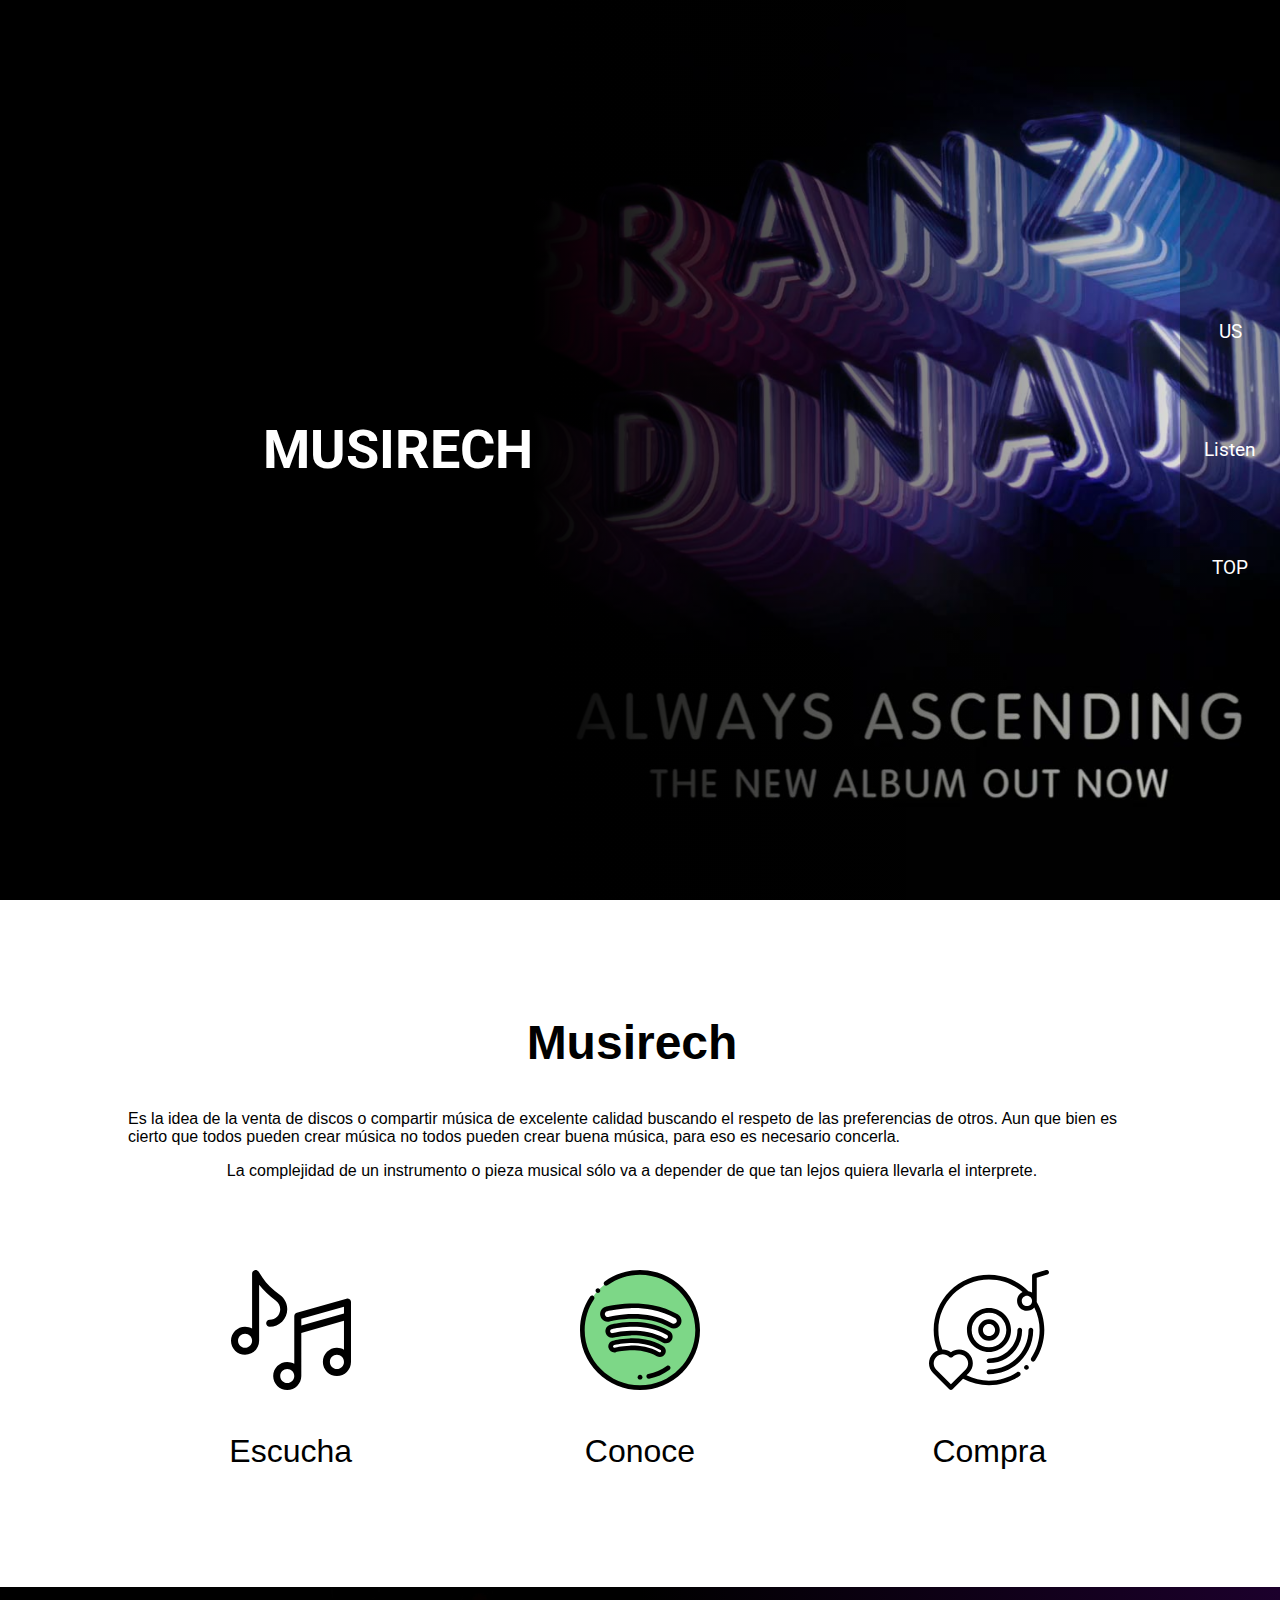
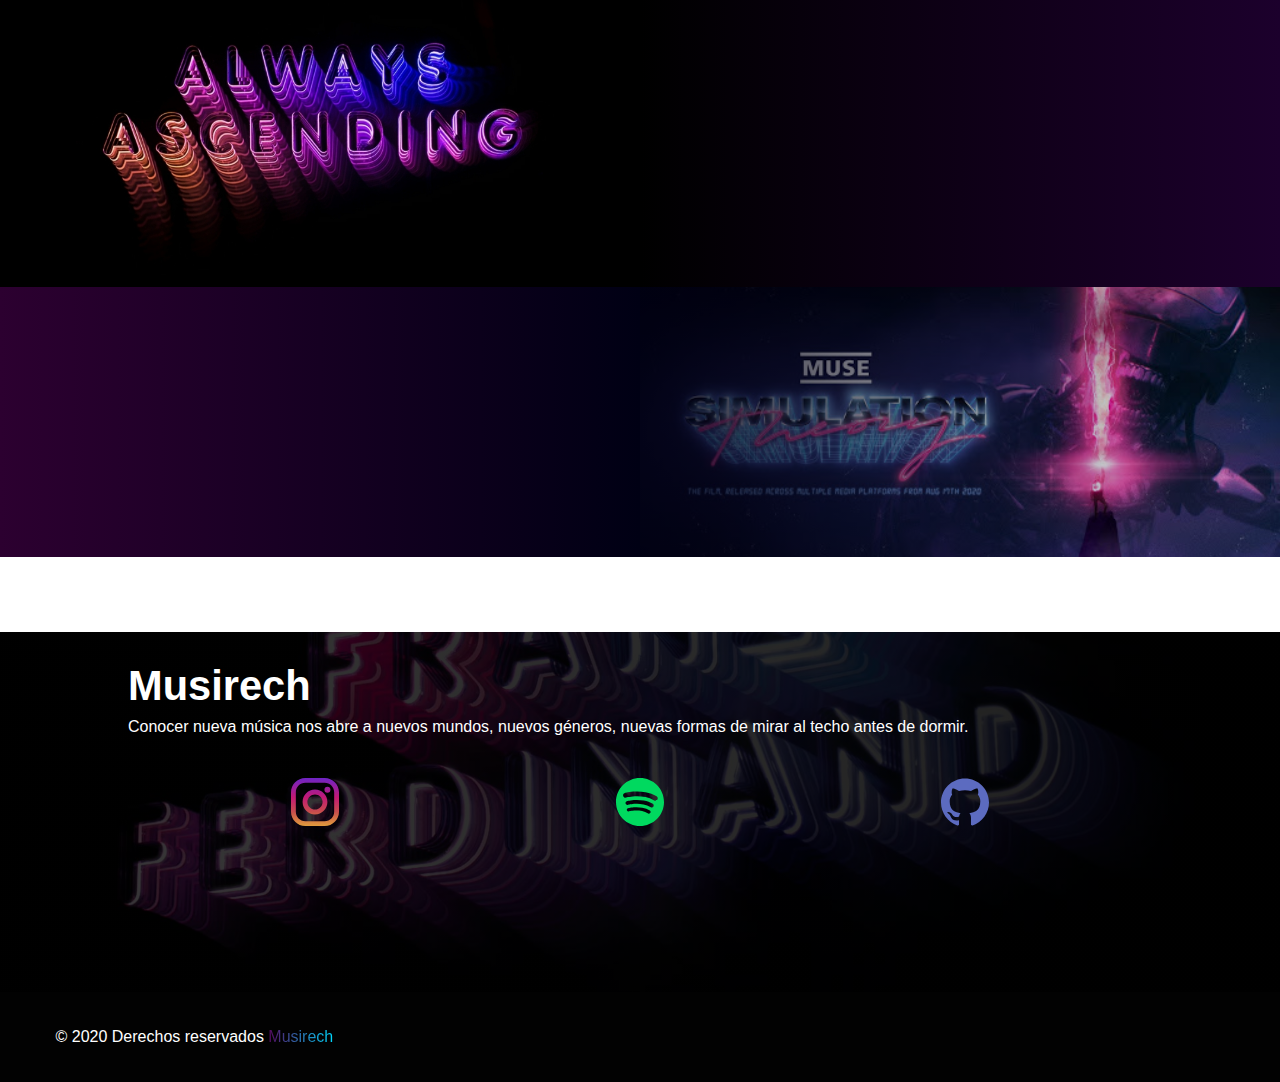
==== commit ac4c2d43: "Final?" ====
--- a/index.html
+++ b/index.html
@@ -27,8 +27,8 @@
                 <div class="barra">
                     <nav class="navegacion">
                     <a href="us.html">US</a>
-                    <a href="mls.html">MLS</a>
-                    <a href="mbm.html">MBM</a>
+                    <a href="mls.html">Listen</a>
+                    <a href="top.html">TOP</a>
                     </nav>
                 </div>
             </div>
@@ -74,13 +74,30 @@
         </div>
     </main>
     
-    <footer class="separador">
-        <div class="contenedor">
-            <h3 class="White">Musirech</h3>
-            <p class="White">Esto es un footer eh</p>
+    <footer class="separador fondfooter2">
+        <div class="contenedor fo">
+                <h3 class="White2">Musirech</h3>
+            <div>
+    
+                <p class="White2">Conocer nueva música nos abre a nuevos mundos, nuevos géneros, nuevas formas de mirar al techo antes de dormir.</p>
+            </div>
+            <div class="grid2">
+                <div class="columnas-4c"><a href="https://www.instagram.com/c.fabian.b/" target="_blank" rel="noopener noreferrer"><img src="img/icons/instagram.svg" alt="icon" class="vpy"></a>
+                </div>
+                <div class="columnas-4c">
+                <a href="https://open.spotify.com/user/219gsyvt0uaf8daat358u8n58?si=OfvCuQtkR-6CBbhQF8tY_Q" target="_blank" rel="noopener noreferrer"><img src="img/icons/spotifyOrg.svg" alt="icon"  class="vpy"></a>
+                </div>
+                <div class="columnas-4c">
+                    <a href="https://github.com/Fabian137" target="_blank" rel="noopener noreferrer"><img src="img/icons/github.svg" alt="icon" class="vpy"></a>
+                </div>
+            </div>
         </div>
-
     </footer>
+    <div class="copyri2 White2">
+        <div >
+            <p>&copy; 2020 Derechos reservados <span class="position">Musirech</span></p>
+        </div>
+    </div>
 
 </body>
 </html>--- a/css/style.css
+++ b/css/style.css
@@ -10,7 +10,7 @@
 /* Header */
 .headColor{background-color: #000000;}
 .headColumn{
-    background: linear-gradient(90deg, rgb(0, 0, 0), rgba(0, 0, 0, 0)), url(../img/thumb-1920-34981.jpg);
+    background: linear-gradient(90deg, rgb(0, 0, 0), rgba(0, 0, 0, 0)), url(../img/franz-still.jpg);
     height: 100vh;
     background-size: cover;
     background-position: center center;
@@ -27,6 +27,62 @@
     background-size: cover;
     background-position: center;
     height: 30vh;
+}
+.fondfooter2{
+    background: linear-gradient(90deg, rgba(0, 0, 0, 0.774), rgba(0, 0, 0, 0.89)), url(../img/franz-still.jpg);
+    background-size: cover;
+    background-position: center;
+    height: 30vh;
+}
+.fondrecom{
+    background: linear-gradient(90deg, rgba(0, 0, 0, 0.574), rgba(0, 0, 0, 0.582)), url(../img/albumimg/motherblood.jpg);
+    background-size: cover;
+    background-position: center center;
+    background-repeat: no-repeat;
+    height: 40vh;
+}
+.fondrecom2{
+    background: linear-gradient(90deg, rgba(0, 0, 0, 0.574), rgba(0, 0, 0, 0.582)), url(../img/albumimg/max2.jpeg);
+    background-size: cover;
+    background-position: center center;
+    background-repeat: no-repeat;
+    height: 40vh;
+}
+.fondrecom3{
+    background: linear-gradient(90deg, rgba(0, 0, 0, 0.574), rgba(0, 0, 0, 0.582)), url(../img/albumimg/wall.jpg);
+    background-size: cover;
+    background-position: top;
+    background-repeat: no-repeat;
+    height: 40vh;
+}
+.fondrecom4{
+    background: linear-gradient(90deg, rgba(0, 0, 0, 0.574), rgba(0, 0, 0, 0.582)), url(../img/albumimg/cosas.jpg);
+    background-size: cover;
+    background-position: bottom;
+    background-repeat: no-repeat;
+    height: 40vh;
+}
+.fondrecom5{
+    background: linear-gradient(90deg, rgba(0, 0, 0, 0.574), rgba(0, 0, 0, 0.582)), url(../img/albumimg/creativo.jpg);
+    background-size: cover;
+    background-position: center;
+    background-repeat: no-repeat;
+    height: 40vh;
+}
+.recom h3{
+    height: 40vh;
+    display: flex;
+    align-items: center;
+    justify-content: space-between;
+    color:white;
+}
+.recom2 h3{
+    height: 40vh;
+    display: flex;
+    align-items: center;
+    justify-content: space-between;
+    flex-direction: row-reverse;
+    color:white;
 }
 .barra{
     display: flex;
@@ -124,15 +180,40 @@
 .vpy{
     width: 1.5rem;
 }
-.repro{    height: 80vh;}
-.listre{
-    height: 15vh;
-    display: flex;
+.repro{ background-color: #04040f9d;}
+.imglist{width: 12.5vh; margin-bottom: 1rem;}
+.iconlist{width: 5vh;}
+.septi{color:black}
+.artist a{color:#46004e; font-size: 0.9rem;}
+a{text-decoration:none;}
+.btndis{ 
+padding: 1rem 2.5rem; 
+background-color:rgba(255, 0, 0, 0.089);
+font-size: 1.25rem;
+transition: background-color .5s;
+color:white;}
+.btndis:hover{
+background-color: #a00000a6;
+}
+.btndis2{ 
+    padding: 1rem 2.5rem; 
+    background-color:rgba(0, 0, 0, 0.822);
+    font-size: 1.25rem;
+    transition: background-color .5s;
+    color: white;
+}
+.btndis2:hover{
+    background-color: #fafafa;
     color: black;
-    align-items: center;
-    justify-content: space-around;
-}
-.imglist{width: 12.5vh;}
-.iconlist{width: 7vh;}
-.septi{padding-left: 1rem;}
-p .artist{color:#313131; font-size: 0.9rem;}+}
+.btndis4{ 
+    padding: 1rem 2.5rem; 
+    background-color:rgba(241, 241, 241, 0.897);
+    font-size: 1.25rem;
+    font-weight: 600;
+    transition: background-color .5s;
+    color: #1b35cc;
+}
+.btndis4:hover{
+    background-color: #000000;
+}--- a/css/responsive.css
+++ b/css/responsive.css
@@ -1,7 +1,7 @@
 @media (min-width:768px){
-    .grid{
+    .grid3{
         display: flex;
-        justify-content: space-between;
+        justify-content: space-around;
     }
     .vpy{
         width: 3rem;
@@ -18,16 +18,27 @@
     }
     .fondfooter{height: 40vh;}
     .fo{padding-top: 1.4rem;}
+    .fondfooter2{height: 40vh;}
     .copyri{
         display: flex;
         align-items: center;
         height: 10vh;
         background-color: #000016;
     }
+    .copyri2{
+        display: flex;
+        align-items: center;
+        height: 10vh;
+        background-color: #020202;
+    }
     .gridhead{
     display: flex;
     justify-content: space-between;
     flex-wrap: wrap;
+    }
+    .copyri2 p{
+        padding-left: 20%;
+        width: 100%;
     }
     .copyri p{
         padding-left: 20%;
@@ -35,18 +46,16 @@
     }
     .columnas-4c{padding-top: 0;}
 }
-@media (min-width: 320px) and (max-width:768px){
+@media (min-width: 320px) and (max-width:767px){
     h1{font-size: 3.1rem;}
     .headColor{height: 0;}
     .navegacion{
         height: 70vh;
         background-color: transparent;
         flex-direction: row;
-        align-items: flex-end;
+        align-items: flex-end ;
     }
-    .musirech a{
-        text-align: center;
-    }
+    .musirech a{text-align: center;}
     .barra{
         height: 70vh;
         justify-content: center;
@@ -57,6 +66,10 @@
     }
     .columnas-4c{padding-top: 0;}
     .grid2{height: 10vh;}
+    .grid3{
+        display: flex;
+        justify-content: space-around;
+    }
     .barra2{
         display: flex;
         flex-direction: column;
@@ -72,9 +85,7 @@
         color:black;
         margin-bottom: 1.5rem;
     }
-    .fondopages{
-        height: 97vh;
-    }
+    .fondopages{height: 97vh;}
     .fondfooter{height: 40vh;}
     .fo{padding-top: 1.4rem;}
     .copyri{
@@ -84,4 +95,11 @@
         height: 10vh;
         background-color: #000016;
     }
+    .copyri2{
+        display: flex;
+        align-items: center;
+        justify-content: center;
+        height: 10vh;
+        background-color: #020202;
+    }
 }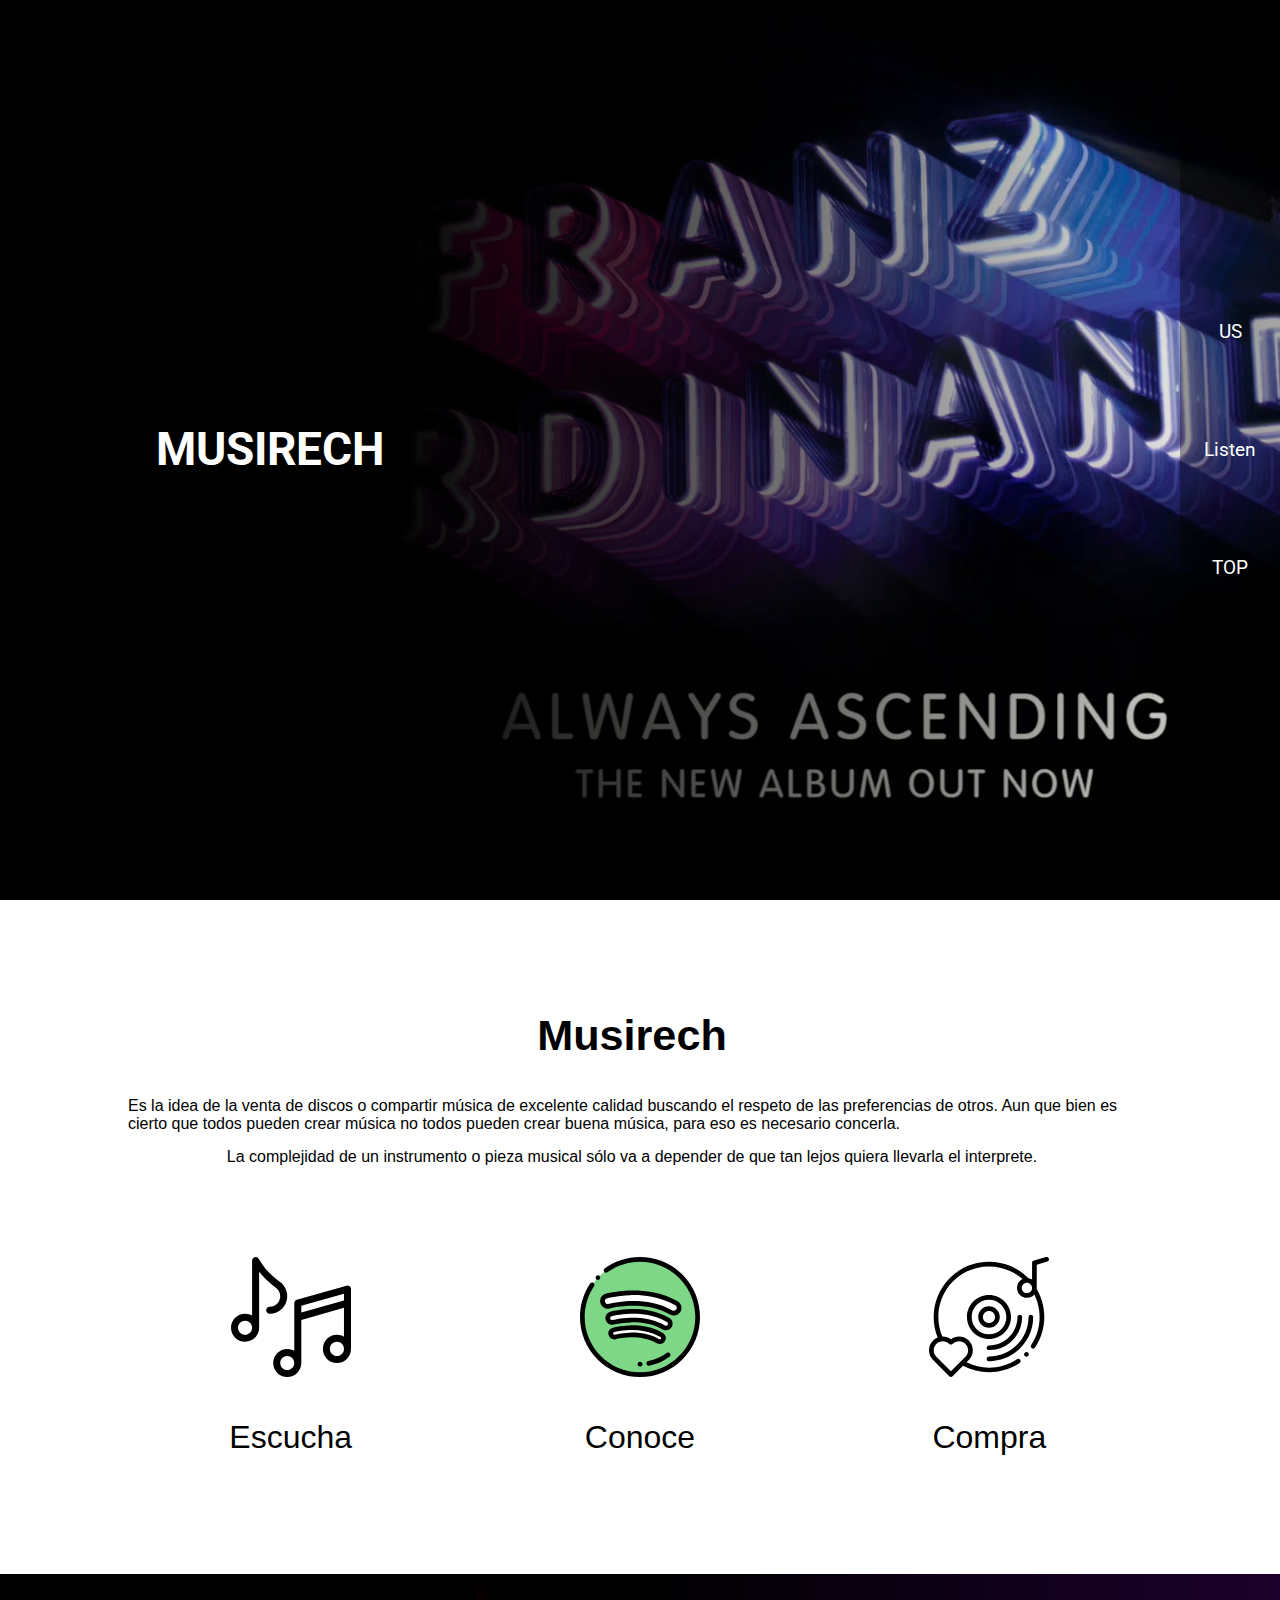
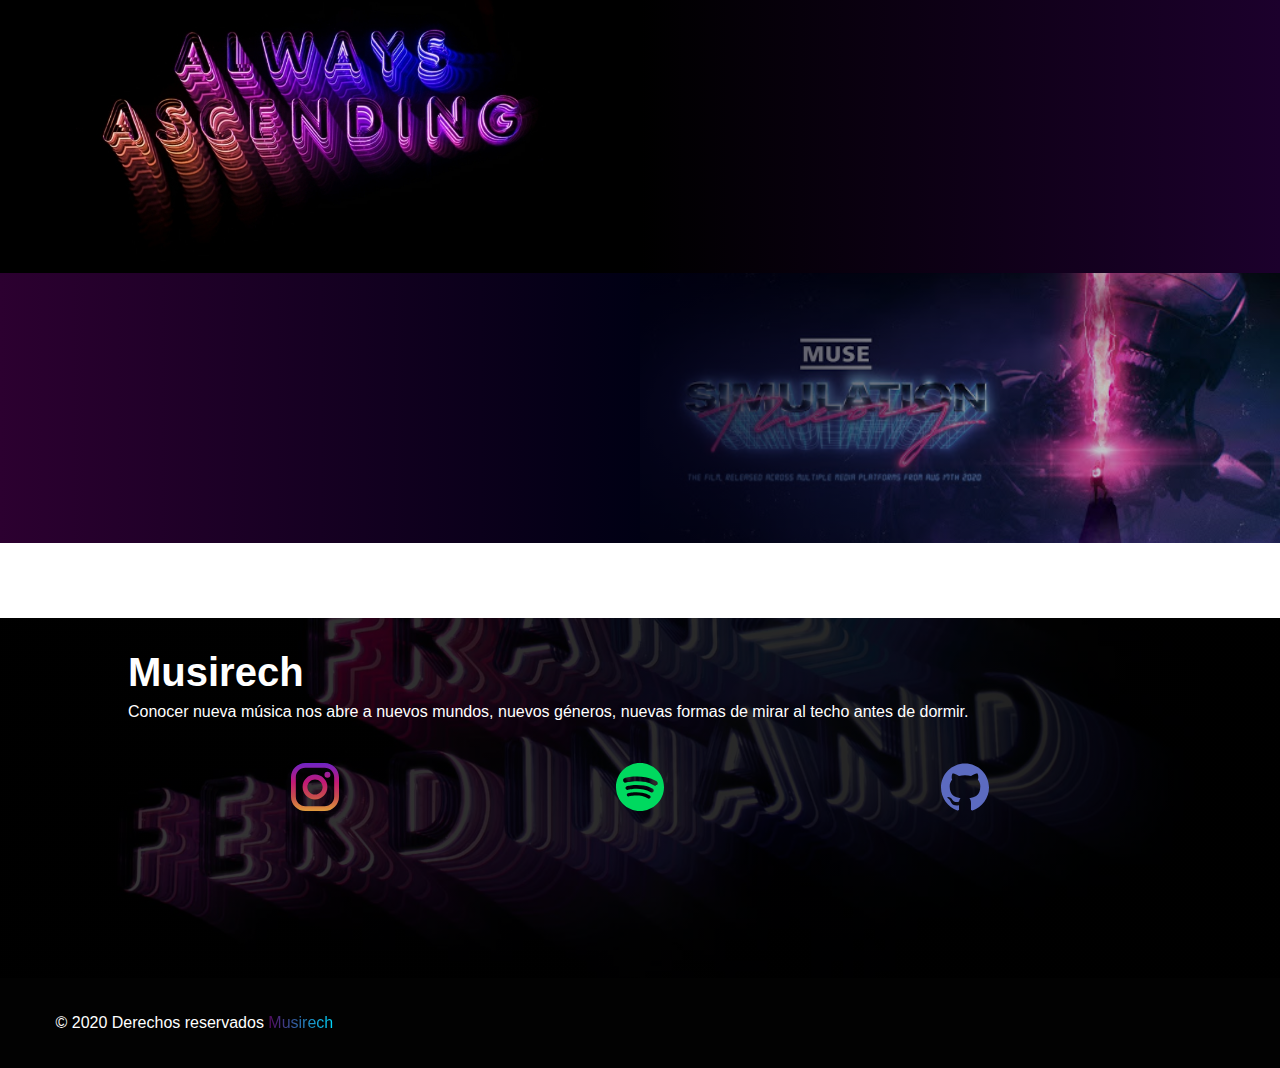
==== commit 78d54076: "Algunas correcciones" ====
--- a/index.html
+++ b/index.html
@@ -10,20 +10,20 @@
     <link rel="stylesheet" href="css/normalize.css">
     <link rel="stylesheet" href="css/style.css">
     <link rel="stylesheet" href="css/responsive.css">
-    <title>Mu</title>
+    <title>Musirech</title>
 </head>
 <body>
     
     <header>
         <div class="gridhead"> 
-            <div class="columnas-5 headColor">
+            <div class="columnas headColor">
                 <div class="barra">
                 <div class="musirech">
                 <a href="index.html"><h1>MUSIRECH</h1></a> 
                 </div>
                 </div>
             </div>
-            <div class="columnas-7 headColumn">
+            <div class="columnas-h headColumn">
                 <div class="barra">
                     <nav class="navegacion">
                     <a href="us.html">US</a>
--- a/css/style.css
+++ b/css/style.css
@@ -32,7 +32,7 @@
     background: linear-gradient(90deg, rgba(0, 0, 0, 0.774), rgba(0, 0, 0, 0.89)), url(../img/franz-still.jpg);
     background-size: cover;
     background-position: center;
-    height: 30vh;
+    height: 35vh;
 }
 .fondrecom{
     background: linear-gradient(90deg, rgba(0, 0, 0, 0.574), rgba(0, 0, 0, 0.582)), url(../img/albumimg/motherblood.jpg);
@@ -100,7 +100,6 @@
 .navegacion a{
     text-align:center;
     margin: 3rem 1.5rem;
-    text-decoration: none;
     font-family: 'Roboto', sans-serif;
     font-weight: 400;
     font-size: 1.2rem;
@@ -207,13 +206,28 @@
     color: black;
 }
 .btndis4{ 
-    padding: 1rem 2.5rem; 
-    background-color:rgba(241, 241, 241, 0.897);
+    width: 100%;height: 40vh;
+    display: flex;
+    justify-content: center;align-items: center;
+    background-color:rgba(0, 0, 0, 0.897);
     font-size: 1.25rem;
     font-weight: 600;
     transition: background-color .5s;
-    color: #1b35cc;
+    color: #1b7ccc;
 }
 .btndis4:hover{
-    background-color: #000000;
-}+    background-color: #c0c0c0;
+}
+.btndis5{
+    width: 100%;height: 40vh;
+    display: flex;
+    justify-content: center;align-items: center;
+    background-color:rgb(87, 15, 15);
+    font-weight: 600;
+    font-size: 1.25rem;
+    transition: background-color .5s;
+    color:white;}
+    .btndis5:hover{
+    background-color: #a3a2a2d8;
+    color:black;
+    }--- a/css/responsive.css
+++ b/css/responsive.css
@@ -61,19 +61,11 @@
         justify-content: center;
         align-items: baseline;
     }
-    .grid{
-        display: block;
-    }
+    .grid{display: block;}
     .columnas-4c{padding-top: 0;}
     .grid2{height: 10vh;}
-    .grid3{
-        display: flex;
-        justify-content: space-around;
-    }
-    .barra2{
-        display: flex;
-        flex-direction: column;
-    }
+    .grid3{display: flex;justify-content: space-around;}
+    .barra2{display: flex;flex-direction: column;}
     .navegacion2{
         display: flex;
         flex-direction: column;
@@ -81,10 +73,7 @@
         align-items: center;
         height: 80vh;
     }
-    .navegacion2 a{
-        color:black;
-        margin-bottom: 1.5rem;
-    }
+    .navegacion2 a{color:black;margin-bottom: 1.5rem;}
     .fondopages{height: 97vh;}
     .fondfooter{height: 40vh;}
     .fo{padding-top: 1.4rem;}
@@ -102,4 +91,6 @@
         height: 10vh;
         background-color: #020202;
     }
+    .btndis4{ height: 10vh;}
+    .btndis5{height: 10vh;}
 }